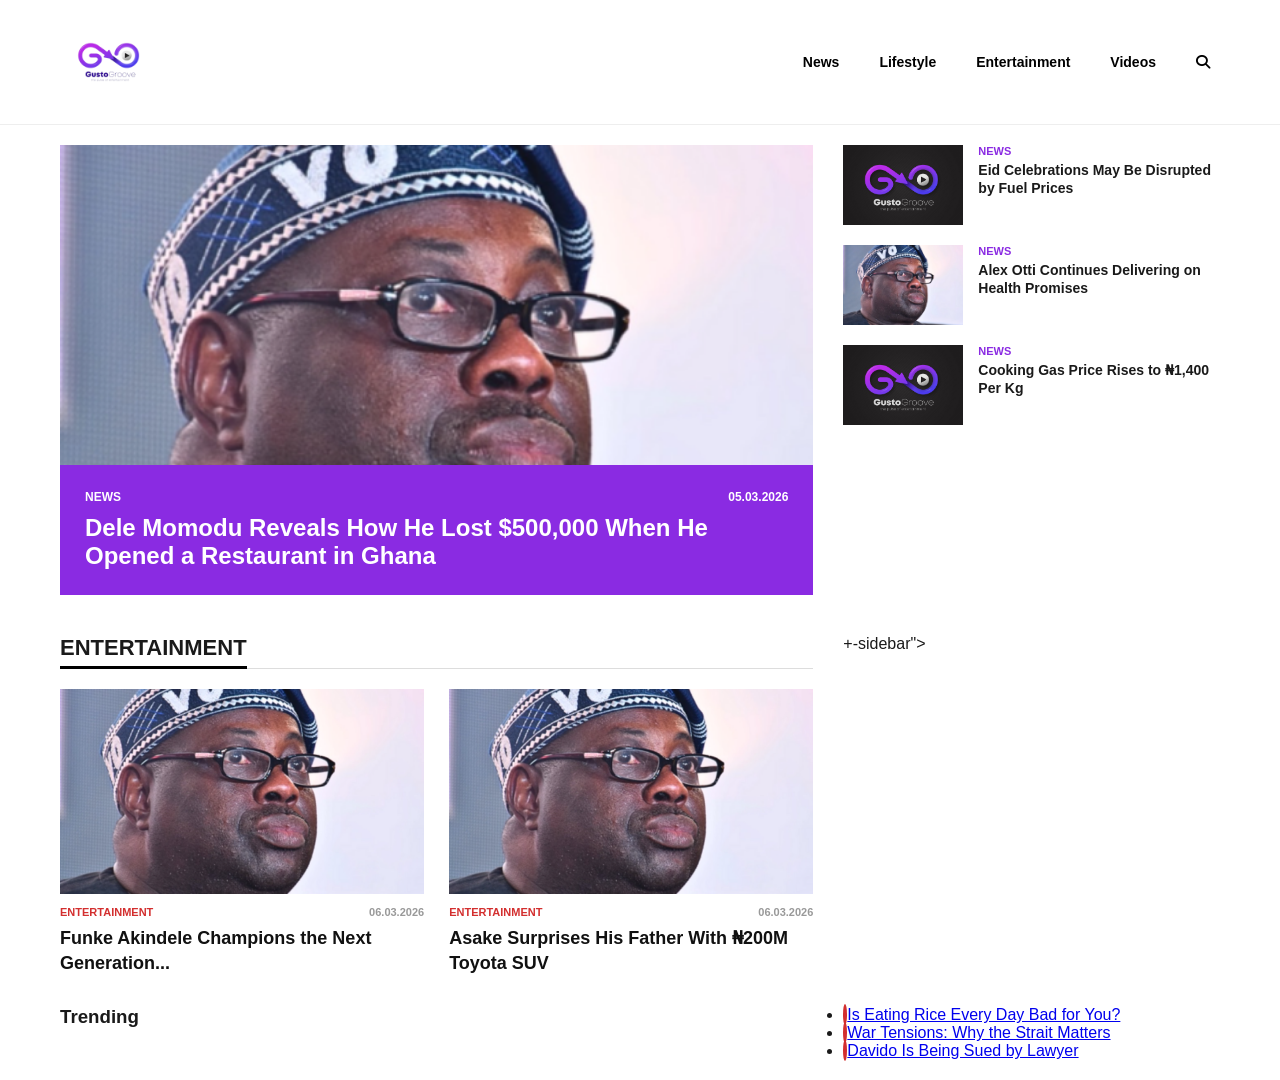
==== index.html @ fb4d4686 "everything" ====
<!DOCTYPE html>
<html lang="en">
<head>
    <link rel="stylesheet" href="style.css">
    <link rel="stylesheet" href="https://cdnjs.cloudflare.com/ajax/libs/font-awesome/6.5.0/css/all.min.css">
    <meta charset="UTF-8">
    <meta name="viewport" content="width=device-width, initial-scale=1.0">
    <title>Gustogroove</title>
</head>
<body>
   <header>
    <div class="container">
        <div class="logo"><img src="img/GustoGroove_white-1-removebg-preview.png" alt="logo"></div>
        <nav>
            <ul>
                <li class="dropdown"><a href="#">News</a>
                    <div class="drop-content">
                        <a href="#">Local</a><a href="#">Business</a><a href="#">World</a><a href="#">Politics</a>
                    </div>
                </li>
                <li class="dropdown"><a href="#">Lifestyle</a>
                    <div class="drop-content">
                        <a href="#">Beauty</a><a href="#">Food & Travel</a><a href="#">Careers</a>
                    </div>
                </li>
                <li class="dropdown"><a href="#">Entertainment</a>
                    <div class="drop-content">
                        <a href="#">Music</a><a href="#">Celebrities</a><a href="#">Movies</a>
                    </div>
                </li>
                <li><a href="#">Videos</a></li>
                <li><a href="#"><i class="fa-solid fa-magnifying-glass"></i></a></li>
            </ul>
        </nav>
    </div>
</header>

<section class="news-layout">
    <div class="main-news">
        <img src="img/818dfadb-6f6d-410e-b94d-83eb4ab384b5.png" alt="Lead News">
        <div class="news-overlay">
            <div class="news-meta"><span>NEWS</span><span>05.03.2026</span></div>
            <h2>Dele Momodu Reveals How He Lost $500,000 When He Opened a Restaurant in Ghana</h2>
        </div>
    </div>
    <div class="side-news">
        <div class="news-card">
            <img src="img/GustoGroove-1.jpg">
            <div><span class="tag">NEWS</span><h4>Eid Celebrations May Be Disrupted by Fuel Prices</h4></div>
        </div>
        <div class="news-card">
            <img src="img/818dfadb-6f6d-410e-b94d-83eb4ab384b5.png">
            <div><span class="tag">NEWS</span><h4>Alex Otti Continues Delivering on Health Promises</h4></div>
        </div>
        <div class="news-card">
            <img src="img/GustoGroove-1.jpg">
            <div><span class="tag">NEWS</span><h4>Cooking Gas Price Rises to ₦1,400 Per Kg</h4></div>
        </div>
    </div>
</section>

<div class="pulse-main-wrapper">
    <section class="entertainment-section">
        <div class="category-header"><h2>Entertainment</h2></div>
        <div class="entertainment-grid">
            <div class="article-card">
                <img src="img/818dfadb-6f6d-410e-b94d-83eb4ab384b5.png">
                <div class="article-meta"><span class="category">ENTERTAINMENT</span><span class="date">06.03.2026</span></div>
                <h3>Funke Akindele Champions the Next Generation...</h3>
            </div>
            <div class="article-card">
                <img src="img/818dfadb-6f6d-410e-b94d-83eb4ab384b5.png">
                <div class="article-meta"><span class="category">ENTERTAINMENT</span><span class="date">06.03.2026</span></div>
                <h3>Asake Surprises His Father With ₦200M Toyota SUV</h3>
            </div>
        </div>
    </section>























































































































































































































































































































































































































































































































































+-sidebar">
        <h3>Trending</h3>
        <ul>
            <li><span class="dot"></span><a href="#">Is Eating Rice Every Day Bad for You?</a></li>
            <li><span class="dot"></span><a href="#">War Tensions: Why the Strait Matters</a></li>
            <li><span class="dot"></span><a href="#">Davido Is Being Sued by Lawyer</a></li>
        </ul>
    </aside>
</div>
</body>
</html>
---- style.css ----
/* --- GLOBAL RESET & SCROLL FIX --- */
        * { box-sizing: border-box; margin: 0; padding: 0; }
        body { font-family: Arial, sans-serif; overflow-x: hidden; background: #fff; color: #1a1a1a; }

        /* --- HEADER & NAVIGATION (Dropdowns Intact) --- */
        header { width: 100%; position: sticky; top: 0; background: white; z-index: 2000; border-bottom: 1px solid #eee; }
        .container { display: flex; align-items: center; max-width: 1200px; margin: 0 auto; padding: 10px 20px; gap: 50px; }
        .logo img { width: 100px; height: auto; }
        nav { margin-left: auto; }
        nav ul { list-style: none; display: flex; gap: 20px; align-items: center; }
        nav ul li a { text-decoration: none; color: black; padding: 10px; font-weight: bold; font-size: 14px; }
        .dropdown { position: relative; }
        .drop-content { display: none; position: absolute; background: #f9f9f9; min-width: 200px; box-shadow: 0 8px 16px rgba(0,0,0,0.1); z-index: 2001; }
        .drop-content a { display: block; padding: 12px 16px; font-weight: normal; border-bottom: 1px solid #eee; }
        .drop-content a:hover { background: blueviolet; color: white; }
        .dropdown:hover .drop-content { display: block; }

        /* --- LAYOUT CONTAINERS (The Secret to Alignment) --- */
        .news-layout, .pulse-main-wrapper {
            max-width: 1200px;
            margin: 0 auto;
            padding: 20px;
        }

        /* --- TOP SECTION (Lead Story & Side Cards) --- */
        .news-layout {
            display: grid;
            grid-template-columns: 2fr 1fr;
            gap: 30px;
        }
        .main-news { position: relative; width: 100%; }
        .main-news img { width: 100%; height: 450px; object-fit: cover; display: block; }
        .news-overlay { position: absolute; bottom: 0; left: 0; right: 0; background: blueviolet; color: white; padding: 25px; }
        .news-meta { display: flex; justify-content: space-between; font-size: 12px; font-weight: bold; margin-bottom: 10px; }
        .side-news { display: flex; flex-direction: column; gap: 20px; }
        .news-card { display: flex; gap: 15px; align-items: flex-start; }
        .news-card img { width: 120px; height: 80px; object-fit: cover; flex-shrink: 0; }
        .news-card h4 { font-size: 14px; line-height: 1.3; }
        .tag { color: blueviolet; font-weight: bold; font-size: 11px; display: block; margin-bottom: 4px; }

        /* --- LOWER SECTION (Entertainment + Sidebar Side-by-Side) --- */
        .pulse-main-wrapper {
            display: grid;
            grid-template-columns: 2fr 1fr; /* Matches the top grid ratio exactly */
            gap: 30px;
            align-items: start;
        }

        .entertainment-section { width: 100%; }
        .category-header { border-bottom: 1px solid #ddd; margin-bottom: 20px; }
        .category-header h2 { font-size: 22px; text-transform: uppercase; border-bottom: 3px solid #000; display: inline-block; padding-bottom: 5px; margin-bottom: -1px; }

        .entertainment-grid {
            display: grid;
            grid-template-columns: 1fr 1fr;
            gap: 25px;
        }
        .article-card img { width: 100%; aspect-ratio: 16/9; object-fit: cover; display: block; }
        .article-meta { display: flex; justify-content: space-between; padding: 12px 0 8px 0; font-size: 11px; font-weight: bold; }
        .category { color: #d32f2f; }
        .date { color: #999; }
        .article-card h3 { font-size: 18px; line-height: 1.4; color: #111; }

        /* --- TRENDING SIDEBAR (Pinned to the right of Entertainment) --- */
        .trending-sidebar {
            border-left: 1px solid #eee;
            padding-left: 20px;
        }
        .trending-sidebar h3 { font-size: 20px; text-transform: uppercase; border-bottom: 2px solid #000; display: inline-block; margin-bottom: 20px; }
        .trending-sidebar ul { list-style: none; }
        .trending-sidebar li { display: flex; gap: 12px; padding: 15px 0; border-bottom: 1px solid #f5f5f5; align-items: flex-start; }
        .trending-sidebar li a { text-decoration: none; color: #333; font-size: 14px; font-weight: 600; line-height: 1.3; }
        .dot { min-width: 12px; height: 12px; border: 2px solid #d32f2f; border-radius: 50%; margin-top: 3px; }
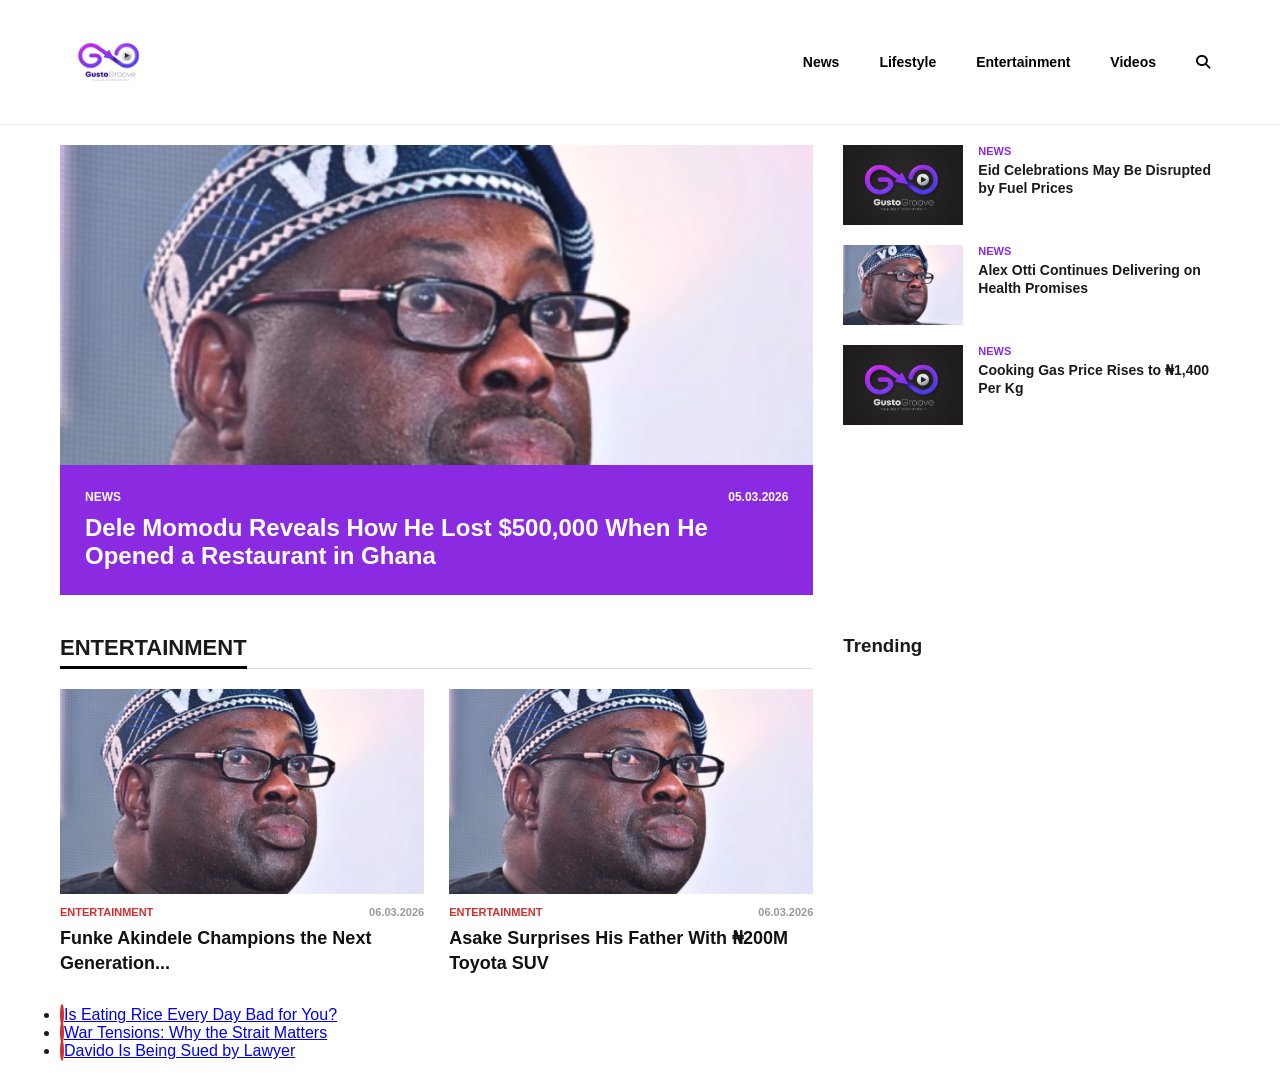
==== commit 12c104c0: "evrything" ====
--- a/index.html
+++ b/index.html
@@ -75,542 +75,6 @@
             </div>
         </div>
     </section>
-
-
-
-
-
-
-
-
-
-
-
-
-
-
-
-
-
-
-
-
-
-
-
-
-
-
-
-
-
-
-
-
-
-
-
-
-
-
-
-
-
-
-
-
-
-
-
-
-
-
-
-
-
-
-
-
-
-
-
-
-
-
-
-
-
-
-
-
-
-
-
-
-
-
-
-
-
-
-
-
-
-
-
-
-
-
-
-
-
-
-
-
-
-
-
-
-
-
-
-
-
-
-
-
-
-
-
-
-
-
-
-
-
-
-
-
-
-
-
-
-
-
-
-
-
-
-
-
-
-
-
-
-
-
-
-
-
-
-
-
-
-
-
-
-
-
-
-
-
-
-
-
-
-
-
-
-
-
-
-
-
-
-
-
-
-
-
-
-
-
-
-
-
-
-
-
-
-
-
-
-
-
-
-
-
-
-
-
-
-
-
-
-
-
-
-
-
-
-
-
-
-
-
-
-
-
-
-
-
-
-
-
-
-
-
-
-
-
-
-
-
-
-
-
-
-
-
-
-
-
-
-
-
-
-
-
-
-
-
-
-
-
-
-
-
-
-
-
-
-
-
-
-
-
-
-
-
-
-
-
-
-
-
-
-
-
-
-
-
-
-
-
-
-
-
-
-
-
-
-
-
-
-
-
-
-
-
-
-
-
-
-
-
-
-
-
-
-
-
-
-
-
-
-
-
-
-
-
-
-
-
-
-
-
-
-
-
-
-
-
-
-
-
-
-
-
-
-
-
-
-
-
-
-
-
-
-
-
-
-
-
-
-
-
-
-
-
-
-
-
-
-
-
-
-
-
-
-
-
-
-
-
-
-
-
-
-
-
-
-
-
-
-
-
-
-
-
-
-
-
-
-
-
-
-
-
-
-
-
-
-
-
-
-
-
-
-
-
-
-
-
-
-
-
-
-
-
-
-
-
-
-
-
-
-
-
-
-
-
-
-
-
-
-
-
-
-
-
-
-
-
-
-
-
-
-
-
-
-
-
-
-
-
-
-
-
-
-
-
-
-
-
-
-
-
-
-
-
-
-
-
-
-
-
-
-
-
-
-
-
-
-
-
-
-
-
-
-
-
-
-
-
-
-
-
-
-
-
-
-
-
-
-
-
-
-
-
-
-
-
-
-
-
-
-
-
-
-
-
-
-
-
-
-
-
-
-
-
-
-
-
-
-
-
-
-
-
-
-
-
-
-
-
-
-
-+-sidebar">
         <h3>Trending</h3>
         <ul>
             <li><span class="dot"></span><a href="#">Is Eating Rice Every Day Bad for You?</a></li>
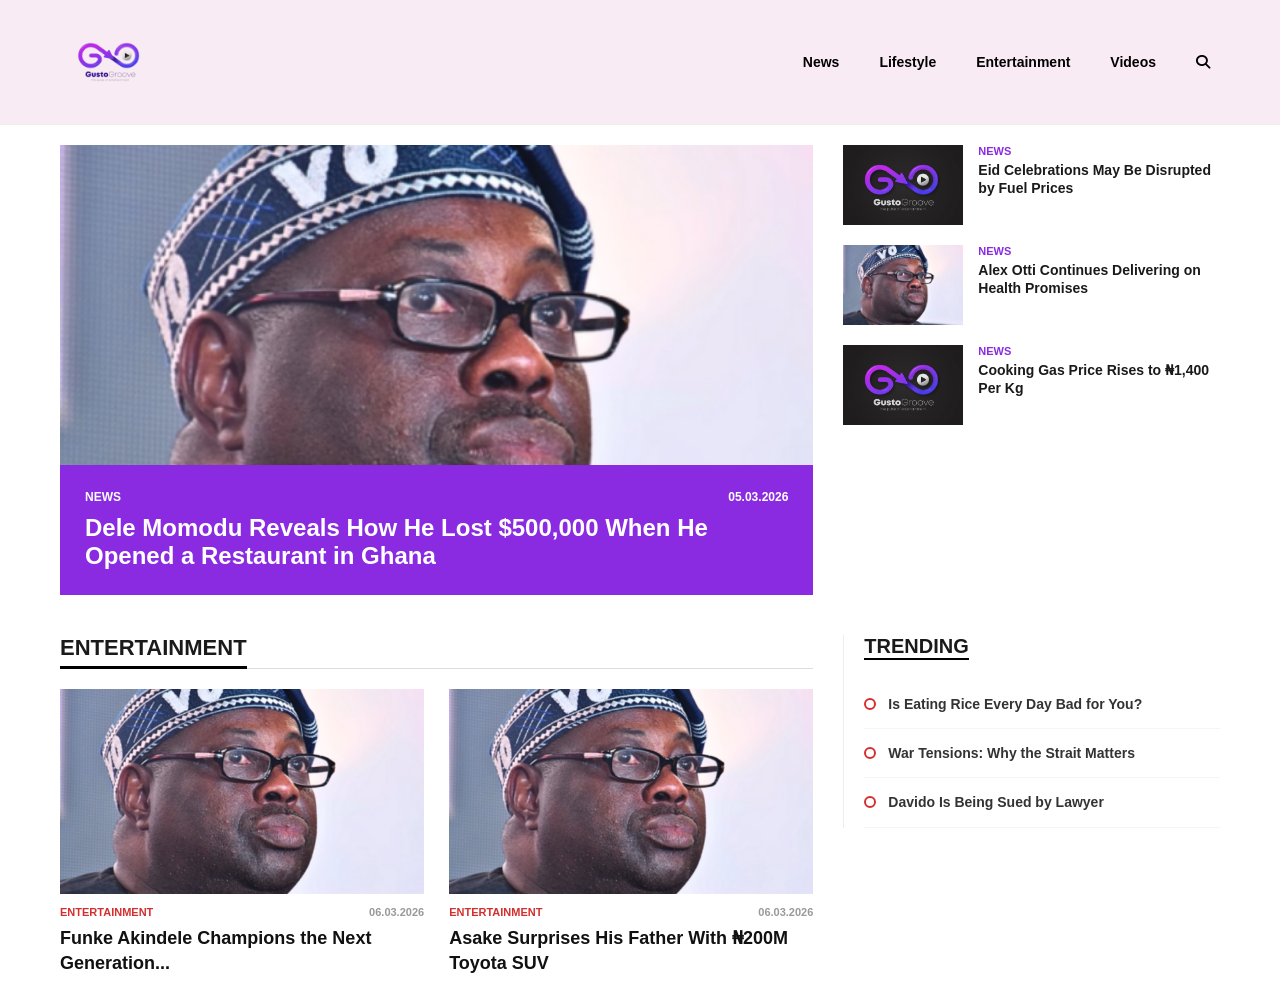
==== commit 68799b53: "dumy" ====
--- a/index.html
+++ b/index.html
@@ -17,6 +17,7 @@
                     <div class="drop-content">
                         <a href="#">Local</a><a href="#">Business</a><a href="#">World</a><a href="#">Politics</a>
                     </div>
+
                 </li>
                 <li class="dropdown"><a href="#">Lifestyle</a>
                     <div class="drop-content">
@@ -75,6 +76,7 @@
             </div>
         </div>
     </section>
+    <aside class="trending-sidebar">
         <h3>Trending</h3>
         <ul>
             <li><span class="dot"></span><a href="#">Is Eating Rice Every Day Bad for You?</a></li>
--- a/style.css
+++ b/style.css
@@ -3,8 +3,23 @@
         body { font-family: Arial, sans-serif; overflow-x: hidden; background: #fff; color: #1a1a1a; }
 
         /* --- HEADER & NAVIGATION (Dropdowns Intact) --- */
-        header { width: 100%; position: sticky; top: 0; background: white; z-index: 2000; border-bottom: 1px solid #eee; }
-        .container { display: flex; align-items: center; max-width: 1200px; margin: 0 auto; padding: 10px 20px; gap: 50px; }
+        header {
+             width: 100%; 
+             position: sticky;
+             top: 0; 
+             background: white; 
+             z-index: 2000; 
+             border-bottom: 1px solid #eee; 
+             background-color: rgb(249, 235, 243);
+            }
+        .container { 
+            display: flex; 
+            align-items: center; 
+            max-width: 1200px; 
+            margin: 0 auto; 
+            padding: 10px 20px; 
+            gap: 50px; 
+        }
         .logo img { width: 100px; height: auto; }
         nav { margin-left: auto; }
         nav ul { list-style: none; display: flex; gap: 20px; align-items: center; }
@@ -66,8 +81,34 @@
             border-left: 1px solid #eee;
             padding-left: 20px;
         }
-        .trending-sidebar h3 { font-size: 20px; text-transform: uppercase; border-bottom: 2px solid #000; display: inline-block; margin-bottom: 20px; }
-        .trending-sidebar ul { list-style: none; }
-        .trending-sidebar li { display: flex; gap: 12px; padding: 15px 0; border-bottom: 1px solid #f5f5f5; align-items: flex-start; }
-        .trending-sidebar li a { text-decoration: none; color: #333; font-size: 14px; font-weight: 600; line-height: 1.3; }
-        .dot { min-width: 12px; height: 12px; border: 2px solid #d32f2f; border-radius: 50%; margin-top: 3px; }+        .trending-sidebar h3 { 
+            font-size: 20px; 
+            text-transform: uppercase; 
+            border-bottom: 2px solid #000; 
+            display: inline-block; 
+            margin-bottom: 20px; 
+        }
+        .trending-sidebar ul {
+             list-style: none;
+             }
+        .trending-sidebar li {
+             display: flex; 
+             gap: 12px; 
+             padding: 15px 0; 
+             border-bottom: 1px solid #f5f5f5; 
+             align-items: flex-start; 
+            }
+        .trending-sidebar li a {
+             text-decoration: none;
+             color: #333; 
+             font-size: 14px; 
+             font-weight: 600; 
+             line-height: 1.3; 
+            }
+        .dot { 
+            min-width: 12px; 
+            height: 12px; 
+            border: 2px solid #d32f2f; 
+            border-radius: 50%; 
+            margin-top: 3px; 
+        }
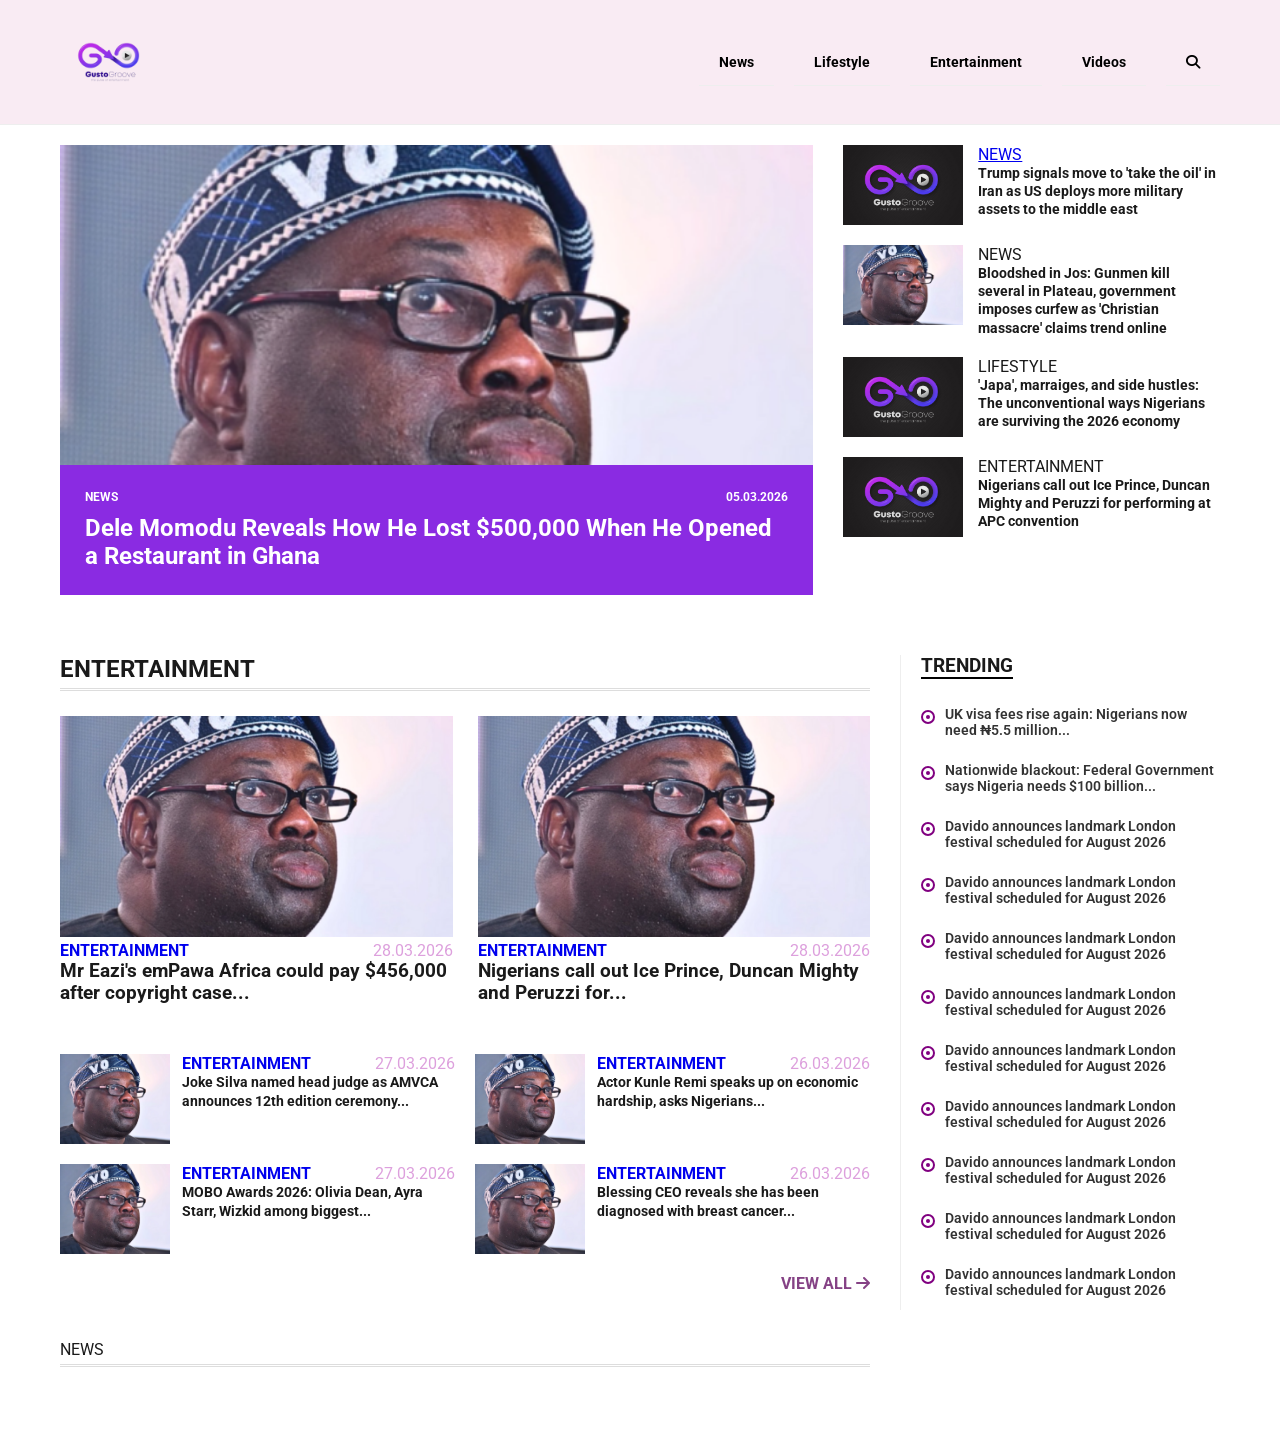
==== commit b29b7c4d: "navbar responsiveness" ====
--- a/index.html
+++ b/index.html
@@ -3,6 +3,9 @@
 <head>
     <link rel="stylesheet" href="style.css">
     <link rel="stylesheet" href="https://cdnjs.cloudflare.com/ajax/libs/font-awesome/6.5.0/css/all.min.css">
+    <link rel="preconnect" href="https://fonts.googleapis.com">
+    <link rel="preconnect" href="https://fonts.gstatic.com" crossorigin>
+    <link href="https://fonts.googleapis.com/css2?family=Roboto:ital,wght@0,100..900;1,100..900&display=swap" rel="stylesheet">
     <meta charset="UTF-8">
     <meta name="viewport" content="width=device-width, initial-scale=1.0">
     <title>Gustogroove</title>
@@ -12,19 +15,19 @@
     <div class="container">
         <div class="logo"><img src="img/GustoGroove_white-1-removebg-preview.png" alt="logo"></div>
         <nav>
-            <ul>
+            <ul class="nav-links">
                 <li class="dropdown"><a href="#">News</a>
                     <div class="drop-content">
                         <a href="#">Local</a><a href="#">Business</a><a href="#">World</a><a href="#">Politics</a>
                     </div>
 
                 </li>
-                <li class="dropdown"><a href="#">Lifestyle</a>
+                <li class="dropdown"><a href="#">Lifestyle</i></a>
                     <div class="drop-content">
                         <a href="#">Beauty</a><a href="#">Food & Travel</a><a href="#">Careers</a>
                     </div>
                 </li>
-                <li class="dropdown"><a href="#">Entertainment</a>
+                <li class="dropdown"><a href="#">Entertainment </a>
                     <div class="drop-content">
                         <a href="#">Music</a><a href="#">Celebrities</a><a href="#">Movies</a>
                     </div>
@@ -32,6 +35,11 @@
                 <li><a href="#">Videos</a></li>
                 <li><a href="#"><i class="fa-solid fa-magnifying-glass"></i></a></li>
             </ul>
+
+            <!--harmburger-->
+            <div class="menu-toggle">
+                <i class="fas fa-bars"></i>
+            </div>
         </nav>
     </div>
 </header>
@@ -47,43 +55,130 @@
     <div class="side-news">
         <div class="news-card">
             <img src="img/GustoGroove-1.jpg">
-            <div><span class="tag">NEWS</span><h4>Eid Celebrations May Be Disrupted by Fuel Prices</h4></div>
+            <div><a href="#"><span class="tag">NEWS</span></a><h4>Trump signals move to 'take the oil' in Iran as US deploys more military assets to the middle east</h4></div>
         </div>
         <div class="news-card">
             <img src="img/818dfadb-6f6d-410e-b94d-83eb4ab384b5.png">
-            <div><span class="tag">NEWS</span><h4>Alex Otti Continues Delivering on Health Promises</h4></div>
+            <div><span class="tag">NEWS</span><h4>Bloodshed in Jos: Gunmen kill several in Plateau, government imposes curfew as 'Christian massacre' claims trend online</h4></div>
         </div>
         <div class="news-card">
             <img src="img/GustoGroove-1.jpg">
-            <div><span class="tag">NEWS</span><h4>Cooking Gas Price Rises to ₦1,400 Per Kg</h4></div>
+            <div><span class="tag">LIFESTYLE</span><h4>'Japa', marraiges, and side hustles: The unconventional ways Nigerians are surviving the 2026 economy</h4></div>
+        </div>
+        <div class="news-card">
+            <img src="img/GustoGroove-1.jpg">
+            <div><span class="tag">ENTERTAINMENT</span><h4>Nigerians call out Ice Prince, Duncan Mighty and Peruzzi for performing at APC convention</h4></div>
         </div>
     </div>
 </section>
 
 <div class="pulse-main-wrapper">
-    <section class="entertainment-section">
-        <div class="category-header"><h2>Entertainment</h2></div>
-        <div class="entertainment-grid">
+    <div class="entertainment-column">
+        <div class="category-header"><h2>ENTERTAINMENT</h2></div>
+
+        <div class="entertainment-grid-top">
             <div class="article-card">
                 <img src="img/818dfadb-6f6d-410e-b94d-83eb4ab384b5.png">
-                <div class="article-meta"><span class="category">ENTERTAINMENT</span><span class="date">06.03.2026</span></div>
-                <h3>Funke Akindele Champions the Next Generation...</h3>
+                <div class="article-meta"><a href="#"><span>ENTERTAINMENT</span></a><span style="color: plum;">28.03.2026</span></div>
+                <h3>Mr Eazi's emPawa Africa could pay $456,000 after copyright case...</h3>
             </div>
             <div class="article-card">
                 <img src="img/818dfadb-6f6d-410e-b94d-83eb4ab384b5.png">
-                <div class="article-meta"><span class="category">ENTERTAINMENT</span><span class="date">06.03.2026</span></div>
-                <h3>Asake Surprises His Father With ₦200M Toyota SUV</h3>
+                <div class="article-meta"><a href="#"><span>ENTERTAINMENT</a></span><span style="color: plum;">28.03.2026</span></div>
+                <h3>Nigerians call out Ice Prince, Duncan Mighty and Peruzzi for...</h3>
             </div>
         </div>
-    </section>
+
+        <div class="entertainment-lower-grid">
+            <div class="list-card">
+                <img src="img/818dfadb-6f6d-410e-b94d-83eb4ab384b5.png">
+                <div class="list-info">
+                    <div class="article-meta"><a href="#"><span>ENTERTAINMENT</span></a><span style="color: plum;">27.03.2026</span></div>
+                    <h4>Joke Silva named head judge as AMVCA announces 12th edition ceremony...</h4>
+                </div>
+            </div>
+            <div class="list-card">
+                <img src="img/818dfadb-6f6d-410e-b94d-83eb4ab384b5.png">
+                <div class="list-info">
+                    <div class="article-meta"><a href="#"><span>ENTERTAINMENT</span></a><span style="color: plum;">26.03.2026</span></div>
+                    <h4>Actor Kunle Remi speaks up on economic hardship, asks Nigerians...</h4>
+                </div>
+            </div>
+            <div class="list-card">
+                <img src="img/818dfadb-6f6d-410e-b94d-83eb4ab384b5.png">
+                <div class="list-info">
+                    <div class="article-meta"><a href="#"><span>ENTERTAINMENT</span></a><span style="color: plum;">27.03.2026</span></div>
+                    <h4>MOBO Awards 2026: Olivia Dean, Ayra Starr, Wizkid among biggest...</h4>
+                </div>
+            </div>
+            <div class="list-card">
+                <img src="img/818dfadb-6f6d-410e-b94d-83eb4ab384b5.png">
+                <div class="list-info">
+                    <div class="article-meta"><a href="#"><span>ENTERTAINMENT</span></a><span style="color: plum;">26.03.2026</span></div>
+                    <h4>Blessing CEO reveals she has been diagnosed with breast cancer...</h4>
+                </div>
+            </div>
+        </div>
+        
+        <a href="#" style="text-align: right; display: block; margin-top: 20px; color: rgb(133, 66, 133); font-weight: bold; text-decoration: none;">VIEW ALL <i class="fa-solid fa-arrow-right"></i></a>
+    </div>
+
     <aside class="trending-sidebar">
-        <h3>Trending</h3>
+        <h3 style="text-transform: uppercase; border-bottom: 2px solid #000; display: inline-block; margin-bottom: 15px;">Trending</h3>
         <ul>
-            <li><span class="dot"></span><a href="#">Is Eating Rice Every Day Bad for You?</a></li>
-            <li><span class="dot"></span><a href="#">War Tensions: Why the Strait Matters</a></li>
-            <li><span class="dot"></span><a href="#">Davido Is Being Sued by Lawyer</a></li>
+            <li>
+                <div class="bullseye"></div>
+                <a href="#" style="text-decoration: none; color: #333; font-weight: 600; font-size: 14px;">UK visa fees rise again: Nigerians now need ₦5.5 million...</a>
+            </li>
+            <li>
+                <div class="bullseye"></div>
+                <a href="#" style="text-decoration: none; color: #333; font-weight: 600; font-size: 14px;">Nationwide blackout: Federal Government says Nigeria needs $100 billion...</a>
+            </li>
+            <li>
+                <div class="bullseye"></div>
+                <a href="#" style="text-decoration: none; color: #333; font-weight: 600; font-size: 14px;">Davido announces landmark London festival scheduled for August 2026</a>
+            </li>
+            <li>
+                <div class="bullseye"></div>
+                <a href="#" style="text-decoration: none; color: #333; font-weight: 600; font-size: 14px;">Davido announces landmark London festival scheduled for August 2026</a>
+            </li>
+            <li>
+                <div class="bullseye"></div>
+                <a href="#" style="text-decoration: none; color: #333; font-weight: 600; font-size: 14px;">Davido announces landmark London festival scheduled for August 2026</a>
+            </li>
+            <li>
+                <div class="bullseye"></div>
+                <a href="#" style="text-decoration: none; color: #333; font-weight: 600; font-size: 14px;">Davido announces landmark London festival scheduled for August 2026</a>
+            </li>
+            <li>
+                <div class="bullseye"></div>
+                <a href="#" style="text-decoration: none; color: #333; font-weight: 600; font-size: 14px;">Davido announces landmark London festival scheduled for August 2026</a>
+            </li>
+            <li>
+                <div class="bullseye"></div>
+                <a href="#" style="text-decoration: none; color: #333; font-weight: 600; font-size: 14px;">Davido announces landmark London festival scheduled for August 2026</a>
+            </li><li>
+                <div class="bullseye"></div>
+                <a href="#" style="text-decoration: none; color: #333; font-weight: 600; font-size: 14px;">Davido announces landmark London festival scheduled for August 2026</a>
+            </li>
+            <li>
+                <div class="bullseye"></div>
+                <a href="#" style="text-decoration: none; color: #333; font-weight: 600; font-size: 14px;">Davido announces landmark London festival scheduled for August 2026</a>
+            </li>
+            <li>
+                <div class="bullseye"></div>
+                <a href="#" style="text-decoration: none; color: #333; font-weight: 600; font-size: 14px;">Davido announces landmark London festival scheduled for August 2026</a>
+            </li>
         </ul>
     </aside>
+    <div class="news-wrapper">
+        <div class="news-section">
+            <div class="category-header">NEWS</div>
+        </div>
+    </div>
 </div>
+</div>
+<div class="overlay"></div>
+<script src="script.js"></script>
 </body>
 </html>
--- a/style.css
+++ b/style.css
@@ -1,17 +1,32 @@
-/* --- GLOBAL RESET & SCROLL FIX --- */
-        * { box-sizing: border-box; margin: 0; padding: 0; }
-        body { font-family: Arial, sans-serif; overflow-x: hidden; background: #fff; color: #1a1a1a; }
-
-        /* --- HEADER & NAVIGATION (Dropdowns Intact) --- */
+       
+ body { 
+        font-family: "Roboto", sans-serif;
+        font-optical-sizing: auto;
+        font-weight: weight;
+        font-style: normal;
+        font-variation-settings:"wdth" 100;
+        overflow-x: hidden; 
+        background: #fff; 
+        color: #1a1a1a; 
+    }
+
+       *{ 
+          box-sizing: border-box; 
+          margin: 0; 
+          padding: 0; 
+    }
+
+        
+
         header {
-             width: 100%; 
-             position: sticky;
-             top: 0; 
-             background: white; 
-             z-index: 2000; 
-             border-bottom: 1px solid #eee; 
-             background-color: rgb(249, 235, 243);
-            }
+            width: 100%; 
+            position: sticky;
+            top: 0; 
+            background: white; 
+            z-index: 2000; 
+            border-bottom: 1px solid #eee; 
+            background-color: rgb(249, 235, 243);
+    }
         .container { 
             display: flex; 
             align-items: center; 
@@ -19,96 +34,311 @@
             margin: 0 auto; 
             padding: 10px 20px; 
             gap: 50px; 
+    }
+        .logo img {
+            width: 100px; 
+            height: auto; 
+    }
+
+        nav {
+            margin-left: auto; 
+    }
+        nav ul {
+            position: relative;
+            list-style: none; 
+            display: flex; 
+            gap: 20px; 
+            align-items: center; 
+            z-index: 3000;
+    }
+        nav ul li a { 
+
+            text-decoration: none; 
+            color: black; 
+            padding: 15px 20px;
+            border-bottom: 1px solid #eee; 
+            display: block;
+            font-weight: bold; 
+            font-size: 14px; 
+    }
+
+        .dropdown {
+            position: relative; 
+    }
+
+        .drop-content {
+            display: none;
+            position: absolute;
+            background: #f9f9f9;
+            min-width: 200px;
+            box-shadow: 0 8px 16px rgba(0,0,0,0.1); 
+            z-index: 2001; 
+    }
+
+        .drop-content a {
+            display: block; 
+            padding: 12px 16px; 
+            font-weight: normal; 
+            border-bottom: 1px solid #eee; 
+    }
+
+        .drop-content a:hover {
+            background: blueviolet; 
+            color: white; 
+    }
+
+        .dropdown:hover .drop-content {
+            display: block; 
+    }
+        .menu-toggle {
+            display: none;
+            cursor: pointer;
+            font-size: 24px;
+            position: relative;
         }
-        .logo img { width: 100px; height: auto; }
-        nav { margin-left: auto; }
-        nav ul { list-style: none; display: flex; gap: 20px; align-items: center; }
-        nav ul li a { text-decoration: none; color: black; padding: 10px; font-weight: bold; font-size: 14px; }
-        .dropdown { position: relative; }
-        .drop-content { display: none; position: absolute; background: #f9f9f9; min-width: 200px; box-shadow: 0 8px 16px rgba(0,0,0,0.1); z-index: 2001; }
-        .drop-content a { display: block; padding: 12px 16px; font-weight: normal; border-bottom: 1px solid #eee; }
-        .drop-content a:hover { background: blueviolet; color: white; }
-        .dropdown:hover .drop-content { display: block; }
-
-        /* --- LAYOUT CONTAINERS (The Secret to Alignment) --- */
+        @media (max-width: 768px) {
+            .menu-toggle {
+                display: block;
+                z-index: 4000;
+            }
+            .nav-links {
+                position: fixed;
+                top: 0;
+                right: -100%;
+                flex-direction: column;
+                height: 100vh;
+                width: 250px;
+                background: rgb(249, 235, 243);
+                padding-top: 80px;
+                transition: 0.3s ease;
+                display: flex;
+                z-index: 3001;
+            }
+            nav ul {
+               display: flex;
+               flex-direction: column;
+               gap: 20px;
+               color: white;
+            }
+            .nav-links.active {
+                right: 0;
+            }
+            .drop-content {
+                position: static;
+            }
+            .dropdown:hover .drop-content {
+                display: block;
+            }
+            .dropdown.active .drop-content {
+                display: block;
+            }
+            .overlay {
+                display: block;
+            }
+            .nav-links li a {
+                border-bottom: 1px solid #eee;
+}
+
+.dropdown.active > a {
+    border-bottom: 2px solid purple;
+}
+        }
         .news-layout, .pulse-main-wrapper {
             max-width: 1200px;
             margin: 0 auto;
             padding: 20px;
-        }
-
-        /* --- TOP SECTION (Lead Story & Side Cards) --- */
+    }
+
         .news-layout {
             display: grid;
             grid-template-columns: 2fr 1fr;
             gap: 30px;
-        }
-        .main-news { position: relative; width: 100%; }
-        .main-news img { width: 100%; height: 450px; object-fit: cover; display: block; }
-        .news-overlay { position: absolute; bottom: 0; left: 0; right: 0; background: blueviolet; color: white; padding: 25px; }
-        .news-meta { display: flex; justify-content: space-between; font-size: 12px; font-weight: bold; margin-bottom: 10px; }
-        .side-news { display: flex; flex-direction: column; gap: 20px; }
-        .news-card { display: flex; gap: 15px; align-items: flex-start; }
-        .news-card img { width: 120px; height: 80px; object-fit: cover; flex-shrink: 0; }
-        .news-card h4 { font-size: 14px; line-height: 1.3; }
-        .tag { color: blueviolet; font-weight: bold; font-size: 11px; display: block; margin-bottom: 4px; }
-
-        /* --- LOWER SECTION (Entertainment + Sidebar Side-by-Side) --- */
-        .pulse-main-wrapper {
-            display: grid;
-            grid-template-columns: 2fr 1fr; /* Matches the top grid ratio exactly */
-            gap: 30px;
-            align-items: start;
-        }
-
-        .entertainment-section { width: 100%; }
-        .category-header { border-bottom: 1px solid #ddd; margin-bottom: 20px; }
-        .category-header h2 { font-size: 22px; text-transform: uppercase; border-bottom: 3px solid #000; display: inline-block; padding-bottom: 5px; margin-bottom: -1px; }
-
-        .entertainment-grid {
-            display: grid;
-            grid-template-columns: 1fr 1fr;
-            gap: 25px;
-        }
-        .article-card img { width: 100%; aspect-ratio: 16/9; object-fit: cover; display: block; }
-        .article-meta { display: flex; justify-content: space-between; padding: 12px 0 8px 0; font-size: 11px; font-weight: bold; }
-        .category { color: #d32f2f; }
-        .date { color: #999; }
-        .article-card h3 { font-size: 18px; line-height: 1.4; color: #111; }
-
-        /* --- TRENDING SIDEBAR (Pinned to the right of Entertainment) --- */
-        .trending-sidebar {
-            border-left: 1px solid #eee;
-            padding-left: 20px;
-        }
-        .trending-sidebar h3 { 
-            font-size: 20px; 
-            text-transform: uppercase; 
-            border-bottom: 2px solid #000; 
-            display: inline-block; 
-            margin-bottom: 20px; 
-        }
-        .trending-sidebar ul {
-             list-style: none;
-             }
-        .trending-sidebar li {
-             display: flex; 
-             gap: 12px; 
-             padding: 15px 0; 
-             border-bottom: 1px solid #f5f5f5; 
-             align-items: flex-start; 
-            }
-        .trending-sidebar li a {
-             text-decoration: none;
-             color: #333; 
-             font-size: 14px; 
-             font-weight: 600; 
-             line-height: 1.3; 
-            }
-        .dot { 
-            min-width: 12px; 
-            height: 12px; 
-            border: 2px solid #d32f2f; 
-            border-radius: 50%; 
-            margin-top: 3px; 
-        }+    }
+        .main-news {
+            position: relative; 
+            width: 100%; 
+    }
+
+        .main-news img {
+            width: 100%;
+            height: 450px;
+            object-fit: cover; 
+            display: block; 
+    }
+
+        .news-overlay {
+            position: absolute;
+            bottom: 0; 
+            left: 0; 
+            right: 0; 
+            background: blueviolet; 
+            color: white; 
+            padding: 25px; 
+    }
+
+        .news-meta {
+            display: flex; 
+            justify-content: space-between; 
+            font-size: 12px; 
+            font-weight: bold; 
+            margin-bottom: 10px; 
+    }
+
+        .side-news { 
+            display: flex; 
+            flex-direction: column; 
+            gap: 20px; 
+    }
+
+        .news-card { 
+            display: flex; 
+            gap: 15px; 
+            align-items: flex-start; 
+    }
+
+        .news-card img {
+            width: 120px; 
+            height: 80px; 
+            object-fit: cover; 
+            flex-shrink: 0; 
+    }
+
+        .news-card h4 {
+            font-size: 14px;
+            line-height: 1.3; 
+    }
+       .pulse-main-wrapper {
+             display: grid;
+             grid-template-columns: 1fr 320px; 
+             gap: 30px;
+             max-width: 1200px;
+             margin: 40px auto;
+             padding: 0 20px;
+             align-items: start;
+}
+
+/* LEFT SIDE: Everything Entertainment */
+.entertainment-column {
+    display: flex;
+    flex-direction: column;
+}
+.entertainment-grid-top img {
+    width: 100%;
+    aspect-ratio: 16 / 9;
+    object-fit: cover;
+}
+
+/* TOP BIG CARDS (2 in a row) */
+.entertainment-grid-top {
+    display: grid;
+    grid-template-columns: 1fr 1fr;
+    gap: 25px;
+    margin-bottom: 25px;
+}
+
+/* THE LOWER 2-COLUMN LIST (As seen in your screenshot) */
+.entertainment-lower-grid {
+    display: grid;
+    grid-template-columns: 1fr 1fr; /* Two columns of links */
+    gap: 20px;
+    padding-top: 25px;
+}
+
+.list-card {
+    display: flex;
+    gap: 12px;
+    align-items: flex-start;
+}
+
+.list-card img {
+    width: 110px; 
+    height: 90px;
+    aspect-ratio: 4 / 3;
+    object-fit: cover;
+    flex-shrink: 0;
+
+}
+
+/* HEADING BOLDNESS */
+.list-info h4 {
+    font-size: 14px;
+    font-weight: 700;
+    line-height: 1.4;
+    color: #1a1a1a;
+}
+
+/* RIGHT SIDE: TRENDING SIDEBAR */
+.trending-sidebar {
+    border-left: 1px solid #eee;
+    padding-left: 20px;
+}
+
+.trending-sidebar li {
+    display: flex;
+    gap: 10px;
+    padding: 12px 0;
+    align-items: flex-start;
+}
+
+/* THE BULLSEYE ICON */
+.bullseye {
+    min-width: 14px;
+    height: 14px;
+    border: 2px solid purple;
+    border-radius: 50%;
+    display: flex;
+    align-items: center;
+    justify-content: center;
+    margin-top: 4px;
+}
+
+.bullseye::after {
+    content: '';
+    width: 4px;
+    height: 4px;
+    background: purple;
+    border-radius: 50%;
+}
+
+.article-meta {
+    display: flex;
+    justify-content: space-between;
+    text-decoration: none;
+}
+.article-meta a {
+    font-weight: bold;
+    text-decoration: none;
+}
+.article-meta a:hover {
+    text-decoration: underline;
+}
+.category-header {
+    padding-bottom: 20px;
+    width: 100%;
+    margin-bottom: 25px; /* Space between the lines and the big images */
+    padding-bottom: 5px; /* Space between the text and the lines */
+    border-bottom: 3px double #ddd;
+}
+.category-news {
+    padding-bottom: 20px;
+    width: 100%;
+    margin-bottom: 25px;
+    border-bottom: 3px double #ddd;
+}
+.overlay {
+    position: fixed;
+    top:0;
+    left: 0;
+    width: 100%;
+    height: 100%;
+    background: rgba(0,0,0,0.5); 
+    opacity: 0;
+    visibility: hidden;
+    transition: 0.3s ease;
+    z-index: 2000;
+    display: none;
+}
+.overlay.active {
+        opacity: 1;
+        visibility: visible;
+    }
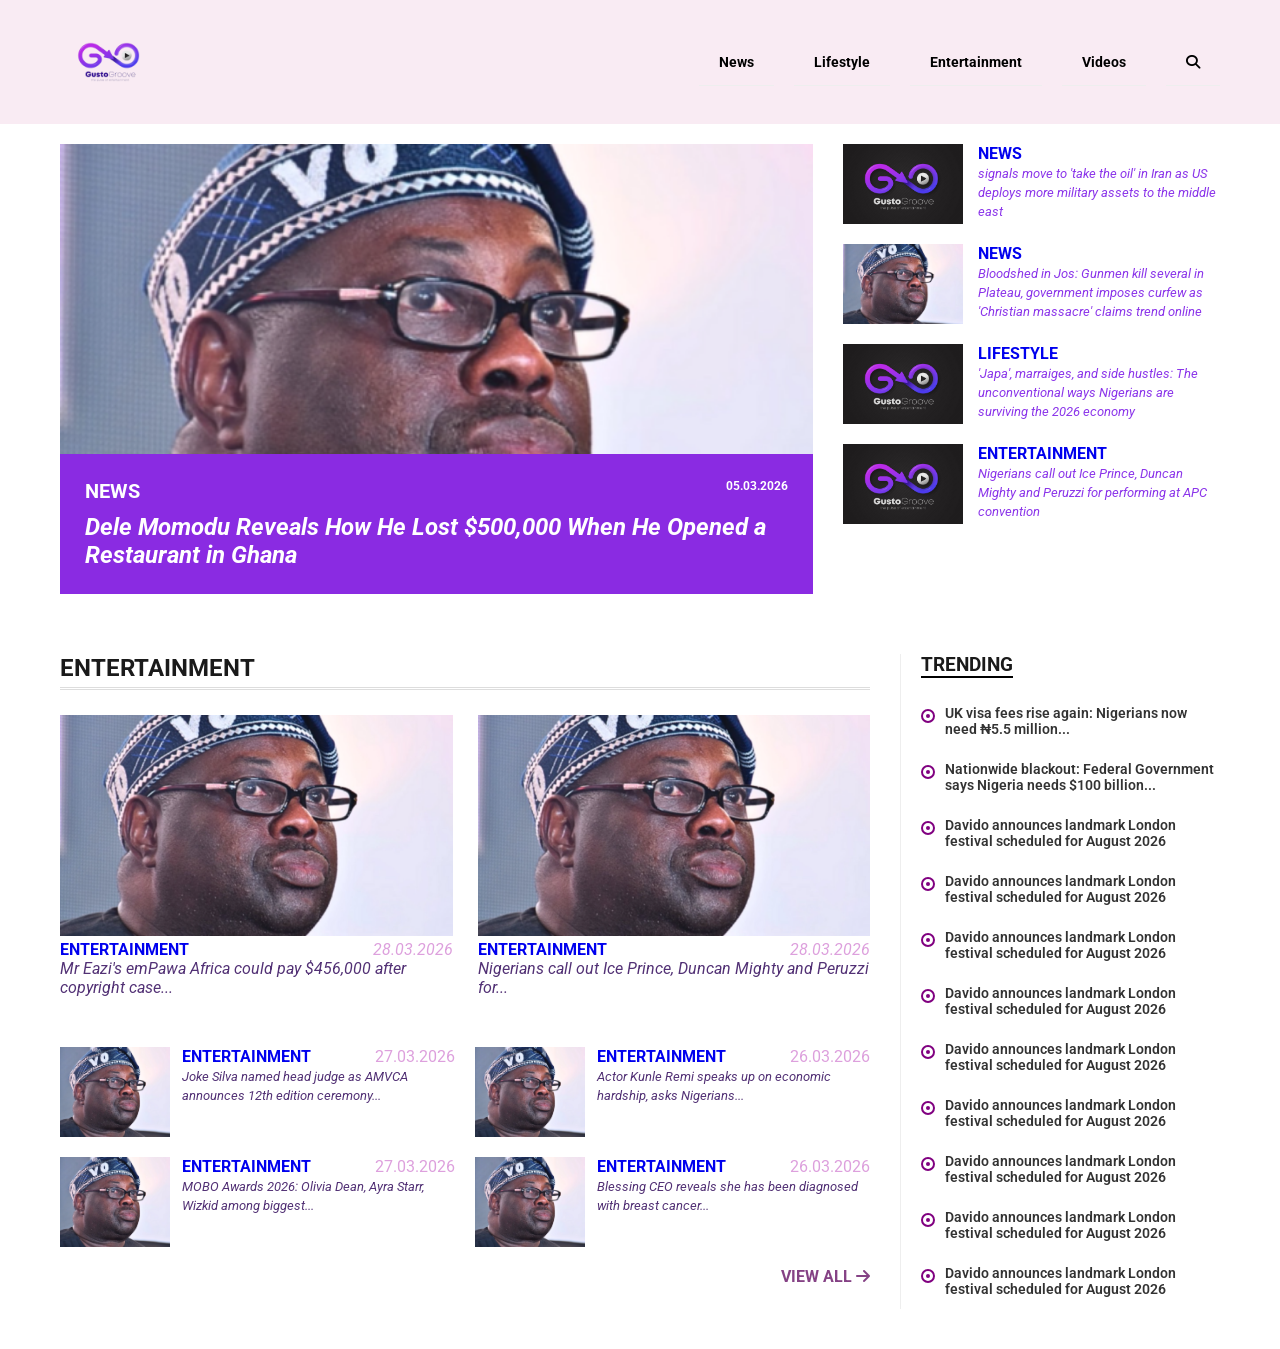
==== commit 675ca268: "done with responsiveness" ====
--- a/index.html
+++ b/index.html
@@ -13,7 +13,9 @@
 <body>
    <header>
     <div class="container">
-        <div class="logo"><img src="img/GustoGroove_white-1-removebg-preview.png" alt="logo"></div>
+        <div class="logo">
+            <a href="#"><img src="img/GustoGroove_white-1-removebg-preview.png" alt="logo"></a>
+        </div>
         <nav>
             <ul class="nav-links">
                 <li class="dropdown"><a href="#">News</a>
@@ -48,26 +50,38 @@
     <div class="main-news">
         <img src="img/818dfadb-6f6d-410e-b94d-83eb4ab384b5.png" alt="Lead News">
         <div class="news-overlay">
-            <div class="news-meta"><span>NEWS</span><span>05.03.2026</span></div>
-            <h2>Dele Momodu Reveals How He Lost $500,000 When He Opened a Restaurant in Ghana</h2>
+            <div class="news-meta"><a href="#"><span>NEWS</span></a><span>05.03.2026</span></div>
+            <h2 class="news-below"><a href="#">Dele Momodu Reveals How He Lost $500,000 When He Opened a Restaurant in Ghana</a></h2>
         </div>
     </div>
     <div class="side-news">
         <div class="news-card">
             <img src="img/GustoGroove-1.jpg">
-            <div><a href="#"><span class="tag">NEWS</span></a><h4>Trump signals move to 'take the oil' in Iran as US deploys more military assets to the middle east</h4></div>
+            <div class="news-desc">
+            <div class="news"><a href="#">NEWS</a></div>
+            <div class="desc"><a href="#">signals move to 'take the oil' in Iran as US deploys more military assets to the middle east</span></a></div>
+        </div>
         </div>
         <div class="news-card">
             <img src="img/818dfadb-6f6d-410e-b94d-83eb4ab384b5.png">
-            <div><span class="tag">NEWS</span><h4>Bloodshed in Jos: Gunmen kill several in Plateau, government imposes curfew as 'Christian massacre' claims trend online</h4></div>
+            <div class="news-desc">
+            <div class="news"><a href="#" style="font-style: normal; padding-bottom: 25px;">NEWS</a></div>
+            <div class="desc"><a href="#">Bloodshed in Jos: Gunmen kill several in Plateau, government imposes curfew as 'Christian massacre' claims trend online</h4></a></div>
+        </div>
         </div>
         <div class="news-card">
             <img src="img/GustoGroove-1.jpg">
-            <div><span class="tag">LIFESTYLE</span><h4>'Japa', marraiges, and side hustles: The unconventional ways Nigerians are surviving the 2026 economy</h4></div>
+            <div class="news-desc">
+            <div class="news"><a href="#" style="font-style: normal; padding-bottom: 25px;">LIFESTYLE</a></div>
+            <div class="desc"><a href="#">'Japa', marraiges, and side hustles: The unconventional ways Nigerians are surviving the 2026 economy</a></div>
+        </div>
         </div>
         <div class="news-card">
             <img src="img/GustoGroove-1.jpg">
-            <div><span class="tag">ENTERTAINMENT</span><h4>Nigerians call out Ice Prince, Duncan Mighty and Peruzzi for performing at APC convention</h4></div>
+            <div class="news-desc">
+            <div class="news"><a href="#" style="font-style: normal; padding-bottom: 25px;">ENTERTAINMENT</a></div>
+            <div class="desc"><a href="#">Nigerians call out Ice Prince, Duncan Mighty and Peruzzi for performing at APC convention</a></div>
+        </div>
         </div>
     </div>
 </section>
@@ -79,13 +93,13 @@
         <div class="entertainment-grid-top">
             <div class="article-card">
                 <img src="img/818dfadb-6f6d-410e-b94d-83eb4ab384b5.png">
-                <div class="article-meta"><a href="#"><span>ENTERTAINMENT</span></a><span style="color: plum;">28.03.2026</span></div>
-                <h3>Mr Eazi's emPawa Africa could pay $456,000 after copyright case...</h3>
+                <div class="article-meta"><a href="#"><span>ENTERTAINMENT</a><span style="color: plum; font-style: italic;">28.03.2026</span></div>
+                <div class="des"><a href="#">Mr Eazi's emPawa Africa could pay $456,000 after copyright case...</a></div>
             </div>
             <div class="article-card">
                 <img src="img/818dfadb-6f6d-410e-b94d-83eb4ab384b5.png">
-                <div class="article-meta"><a href="#"><span>ENTERTAINMENT</a></span><span style="color: plum;">28.03.2026</span></div>
-                <h3>Nigerians call out Ice Prince, Duncan Mighty and Peruzzi for...</h3>
+                <div class="article-meta"><a href="#">ENTERTAINMENT</a><span style="color: plum; font-style: italic;">28.03.2026</span></div>
+                <div class="des"><a href="#">Nigerians call out Ice Prince, Duncan Mighty and Peruzzi for...</a></div>
             </div>
         </div>
 
@@ -94,28 +108,28 @@
                 <img src="img/818dfadb-6f6d-410e-b94d-83eb4ab384b5.png">
                 <div class="list-info">
                     <div class="article-meta"><a href="#"><span>ENTERTAINMENT</span></a><span style="color: plum;">27.03.2026</span></div>
-                    <h4>Joke Silva named head judge as AMVCA announces 12th edition ceremony...</h4>
+                    <div class="enter"><a href="#">Joke Silva named head judge as AMVCA announces 12th edition ceremony...</a></div>
                 </div>
             </div>
             <div class="list-card">
                 <img src="img/818dfadb-6f6d-410e-b94d-83eb4ab384b5.png">
                 <div class="list-info">
                     <div class="article-meta"><a href="#"><span>ENTERTAINMENT</span></a><span style="color: plum;">26.03.2026</span></div>
-                    <h4>Actor Kunle Remi speaks up on economic hardship, asks Nigerians...</h4>
+                    <div class="enter"><a href="#">Actor Kunle Remi speaks up on economic hardship, asks Nigerians...</a></div>
                 </div>
             </div>
             <div class="list-card">
                 <img src="img/818dfadb-6f6d-410e-b94d-83eb4ab384b5.png">
                 <div class="list-info">
                     <div class="article-meta"><a href="#"><span>ENTERTAINMENT</span></a><span style="color: plum;">27.03.2026</span></div>
-                    <h4>MOBO Awards 2026: Olivia Dean, Ayra Starr, Wizkid among biggest...</h4>
+                    <div class="enter"><a href="#">MOBO Awards 2026: Olivia Dean, Ayra Starr, Wizkid among biggest...</a></div>
                 </div>
             </div>
             <div class="list-card">
                 <img src="img/818dfadb-6f6d-410e-b94d-83eb4ab384b5.png">
                 <div class="list-info">
                     <div class="article-meta"><a href="#"><span>ENTERTAINMENT</span></a><span style="color: plum;">26.03.2026</span></div>
-                    <h4>Blessing CEO reveals she has been diagnosed with breast cancer...</h4>
+                    <div class="enter"><a href="#">Blessing CEO reveals she has been diagnosed with breast cancer...</a></div>
                 </div>
             </div>
         </div>
@@ -171,11 +185,6 @@
             </li>
         </ul>
     </aside>
-    <div class="news-wrapper">
-        <div class="news-section">
-            <div class="category-header">NEWS</div>
-        </div>
-    </div>
 </div>
 </div>
 <div class="overlay"></div>
--- a/style.css
+++ b/style.css
@@ -22,9 +22,9 @@
             width: 100%; 
             position: sticky;
             top: 0; 
+            left: 0;
             background: white; 
             z-index: 2000; 
-            border-bottom: 1px solid #eee; 
             background-color: rgb(249, 235, 243);
     }
         .container { 
@@ -96,7 +96,260 @@
             font-size: 24px;
             position: relative;
         }
-        @media (max-width: 768px) {
+        .news-layout, .pulse-main-wrapper {
+            max-width: 1200px;
+            margin: 0 auto;
+            padding: 20px;
+    }
+
+        .news-layout {
+            display: grid;
+            grid-template-columns: 2fr 1fr;
+            gap: 30px;
+    }
+        .main-news {
+            position: relative; 
+            width: 100%; 
+    }
+
+        .main-news img {
+            width: 100%;
+            height: 450px;
+            object-fit: cover; 
+            display: block; 
+    }
+
+        .news-overlay {
+            position: absolute;
+            bottom: 0; 
+            left: 0; 
+            right: 0; 
+            background: blueviolet; 
+            color: white; 
+            padding: 25px; 
+    }
+
+        .news-meta {
+            display: flex; 
+            justify-content: space-between; 
+            font-size: 12px; 
+            font-weight: bold; 
+            margin-bottom: 10px; 
+    }
+    .news-meta a {
+        text-decoration: none;
+        font-size: 20px;
+        color: white;
+    }
+    .news-meta a:hover{
+        text-decoration: underline;
+        
+    }
+    .news-below a {
+        text-decoration: none;
+        color: white;
+        font-style: italic;
+    }
+    .news-below a:hover {
+        color: rgb(194, 163, 174);
+    }
+    .news a {
+        text-decoration: none;
+        font-weight: bold;
+        font-style: normal; 
+        padding-bottom: 25px;
+    }
+    .news a:hover {
+        text-decoration: underline;
+    }
+    .desc a {
+        text-decoration: none;
+        font-size: small;
+        font-weight: 400;
+        color: rgb(139, 53, 234);
+        font-style: italic;
+
+    }
+    .desc a:hover {
+        color: rgb(156, 108, 156);
+    }
+    .side-news { 
+            display: flex; 
+            flex-direction: column; 
+            gap: 20px; 
+    }
+
+        .news-card { 
+            display: flex; 
+            gap: 15px; 
+            align-items: flex-start; 
+    }
+
+        .news-card img {
+            width: 120px; 
+            height: 80px; 
+            object-fit: cover; 
+            flex-shrink: 0; 
+    }
+       .pulse-main-wrapper {
+             display: grid;
+             grid-template-columns: 1fr 320px; 
+             gap: 30px;
+             max-width: 1200px;
+             margin: 40px auto;
+             padding: 0 20px;
+             align-items: start;
+}
+
+/* LEFT SIDE: Everything Entertainment */
+.entertainment-column {
+    display: flex;
+    flex-direction: column;
+}
+.entertainment-grid-top img {
+    width: 100%;
+    aspect-ratio: 16 / 9;
+    object-fit: cover;
+}
+
+/* TOP BIG CARDS (2 in a row) */
+.entertainment-grid-top {
+    display: grid;
+    grid-template-columns: 1fr 1fr;
+    gap: 25px;
+    margin-bottom: 25px;
+}
+
+/* THE LOWER 2-COLUMN LIST (As seen in your screenshot) */
+.entertainment-lower-grid {
+    display: grid;
+    grid-template-columns: 1fr 1fr; /* Two columns of links */
+    gap: 20px;
+    padding-top: 25px;
+}
+.des a {
+    text-decoration: none;
+    font-size: medium;
+    color: rgb(82, 49, 117);
+    font-style: italic;
+}
+.des a:hover {
+    color: rgb(87, 72, 77);
+    font-style: normal;
+    
+}
+.enter a {
+    text-decoration: none;
+    font-size: small;
+    color: rgb(82, 49, 117);
+    font-style: italic;
+}
+.enter a:hover {
+    color: rgb(87, 72, 77);
+    font-style: normal;
+}
+
+.list-card {
+    display: flex;
+    gap: 12px;
+    align-items: flex-start;
+}
+
+.list-card img {
+    width: 110px; 
+    height: 90px;
+    aspect-ratio: 4 / 3;
+    object-fit: cover;
+    flex-shrink: 0;
+
+}
+
+/* HEADING BOLDNESS */
+.list-info h4 {
+    font-size: 14px;
+    font-weight: 700;
+    line-height: 1.4;
+    color: #1a1a1a;
+}
+
+/* RIGHT SIDE: TRENDING SIDEBAR */
+.trending-sidebar {
+    border-left: 1px solid #eee;
+    padding-left: 20px;
+}
+
+.trending-sidebar li {
+    display: flex;
+    gap: 10px;
+    padding: 12px 0;
+    align-items: flex-start;
+}
+
+/* THE BULLSEYE ICON */
+.bullseye {
+    min-width: 14px;
+    height: 14px;
+    border: 2px solid purple;
+    border-radius: 50%;
+    display: flex;
+    align-items: center;
+    justify-content: center;
+    margin-top: 4px;
+}
+
+.bullseye::after {
+    content: '';
+    width: 4px;
+    height: 4px;
+    background: purple;
+    border-radius: 50%;
+}
+
+.article-meta {
+    display: flex;
+    justify-content: space-between;
+    text-decoration: none;
+}
+.article-meta a {
+    font-weight: bold;
+    text-decoration: none;
+}
+.article-meta a:hover {
+    text-decoration: underline;
+}
+.category-header {
+    padding-bottom: 20px;
+    width: 100%;
+    margin-bottom: 25px; /* Space between the lines and the big images */
+    padding-bottom: 5px; /* Space between the text and the lines */
+    border-bottom: 3px double #ddd;
+}
+.category-news {
+    padding-bottom: 20px;
+    width: 100%;
+    margin-bottom: 25px;
+    border-bottom: 3px double #ddd;
+}
+.overlay {
+    position: fixed;
+    top:0;
+    left: 0;
+    width: 100%;
+    height: 100%;
+    background: rgba(0,0,0,0.5); 
+    opacity: 0;
+    visibility: hidden;
+    transition: 0.3s ease;
+    z-index: 2000;
+    display: none;
+}
+.overlay.active {
+        opacity: 1;
+        visibility: visible;
+    }
+
+    /* MOBILE RESPONSIVENES */
+    @media (max-width: 768px) {
             .menu-toggle {
                 display: block;
                 z-index: 4000;
@@ -137,208 +390,55 @@
             }
             .nav-links li a {
                 border-bottom: 1px solid #eee;
-}
-
-.dropdown.active > a {
-    border-bottom: 2px solid purple;
-}
-        }
-        .news-layout, .pulse-main-wrapper {
-            max-width: 1200px;
-            margin: 0 auto;
-            padding: 20px;
-    }
-
+        }
         .news-layout {
+            grid-template-columns: 1fr;
+        }
+        .side-news {
             display: grid;
-            grid-template-columns: 2fr 1fr;
-            gap: 30px;
-    }
-        .main-news {
-            position: relative; 
-            width: 100%; 
-    }
-
-        .main-news img {
+            grid-template-columns: 1fr 1fr;
+            gap: 15px;
+        }
+        .news-card {
+            flex-direction: column;
+            background: #fff;
+            display: block;
+        }
+        .news-card img {
             width: 100%;
-            height: 450px;
-            object-fit: cover; 
-            display: block; 
-    }
-
-        .news-overlay {
-            position: absolute;
-            bottom: 0; 
-            left: 0; 
-            right: 0; 
-            background: blueviolet; 
-            color: white; 
-            padding: 25px; 
-    }
-
-        .news-meta {
-            display: flex; 
-            justify-content: space-between; 
-            font-size: 12px; 
-            font-weight: bold; 
-            margin-bottom: 10px; 
-    }
-
-        .side-news { 
-            display: flex; 
-            flex-direction: column; 
-            gap: 20px; 
-    }
-
-        .news-card { 
-            display: flex; 
-            gap: 15px; 
-            align-items: flex-start; 
-    }
-
-        .news-card img {
-            width: 120px; 
-            height: 80px; 
-            object-fit: cover; 
-            flex-shrink: 0; 
-    }
-
+            height: 100px;
+            object-fit: cover;
+        }
         .news-card h4 {
-            font-size: 14px;
-            line-height: 1.3; 
-    }
-       .pulse-main-wrapper {
-             display: grid;
-             grid-template-columns: 1fr 320px; 
-             gap: 30px;
-             max-width: 1200px;
-             margin: 40px auto;
-             padding: 0 20px;
-             align-items: start;
-}
-
-/* LEFT SIDE: Everything Entertainment */
-.entertainment-column {
-    display: flex;
-    flex-direction: column;
-}
-.entertainment-grid-top img {
-    width: 100%;
-    aspect-ratio: 16 / 9;
-    object-fit: cover;
-}
-
-/* TOP BIG CARDS (2 in a row) */
-.entertainment-grid-top {
-    display: grid;
-    grid-template-columns: 1fr 1fr;
-    gap: 25px;
-    margin-bottom: 25px;
-}
-
-/* THE LOWER 2-COLUMN LIST (As seen in your screenshot) */
-.entertainment-lower-grid {
-    display: grid;
-    grid-template-columns: 1fr 1fr; /* Two columns of links */
-    gap: 20px;
-    padding-top: 25px;
-}
-
-.list-card {
-    display: flex;
-    gap: 12px;
-    align-items: flex-start;
-}
-
-.list-card img {
-    width: 110px; 
-    height: 90px;
-    aspect-ratio: 4 / 3;
-    object-fit: cover;
-    flex-shrink: 0;
-
-}
-
-/* HEADING BOLDNESS */
-.list-info h4 {
-    font-size: 14px;
-    font-weight: 700;
-    line-height: 1.4;
-    color: #1a1a1a;
-}
-
-/* RIGHT SIDE: TRENDING SIDEBAR */
-.trending-sidebar {
-    border-left: 1px solid #eee;
-    padding-left: 20px;
-}
-
-.trending-sidebar li {
-    display: flex;
-    gap: 10px;
-    padding: 12px 0;
-    align-items: flex-start;
-}
-
-/* THE BULLSEYE ICON */
-.bullseye {
-    min-width: 14px;
-    height: 14px;
-    border: 2px solid purple;
-    border-radius: 50%;
-    display: flex;
-    align-items: center;
-    justify-content: center;
-    margin-top: 4px;
-}
-
-.bullseye::after {
-    content: '';
-    width: 4px;
-    height: 4px;
-    background: purple;
-    border-radius: 50%;
-}
-
-.article-meta {
-    display: flex;
-    justify-content: space-between;
-    text-decoration: none;
-}
-.article-meta a {
-    font-weight: bold;
-    text-decoration: none;
-}
-.article-meta a:hover {
-    text-decoration: underline;
-}
-.category-header {
-    padding-bottom: 20px;
-    width: 100%;
-    margin-bottom: 25px; /* Space between the lines and the big images */
-    padding-bottom: 5px; /* Space between the text and the lines */
-    border-bottom: 3px double #ddd;
-}
-.category-news {
-    padding-bottom: 20px;
-    width: 100%;
-    margin-bottom: 25px;
-    border-bottom: 3px double #ddd;
-}
-.overlay {
-    position: fixed;
-    top:0;
-    left: 0;
-    width: 100%;
-    height: 100%;
-    background: rgba(0,0,0,0.5); 
-    opacity: 0;
-    visibility: hidden;
-    transition: 0.3s ease;
-    z-index: 2000;
-    display: none;
-}
-.overlay.active {
-        opacity: 1;
-        visibility: visible;
+            font-size: 13px;
+        }
+        .pulse-main-wrapper {
+            grid-template-columns: 1fr;
+        }
+        .entertainment-grid-top {
+            grid-template-columns: 1fr;
+        }
+        .entertainment-lower-grid {
+            grid-template-columns: 1fr;
+        }
+        .trending-sidebar {
+            margin-top: 30px;
+            border-left: none;
+            padding-left: 0;
+        }
+
+    .trending-sidebar ul {
+        display: grid;
+        grid-template-columns: 1fr 1fr;
+        gap: 10px;
+    }
+
+    .trending-sidebar li {
+        display: flex;
+        gap: 8px;
+        align-items: flex-start;
+        background: #fff;
+        padding: 10px;
+        border-radius: 6px;
+    }
     }
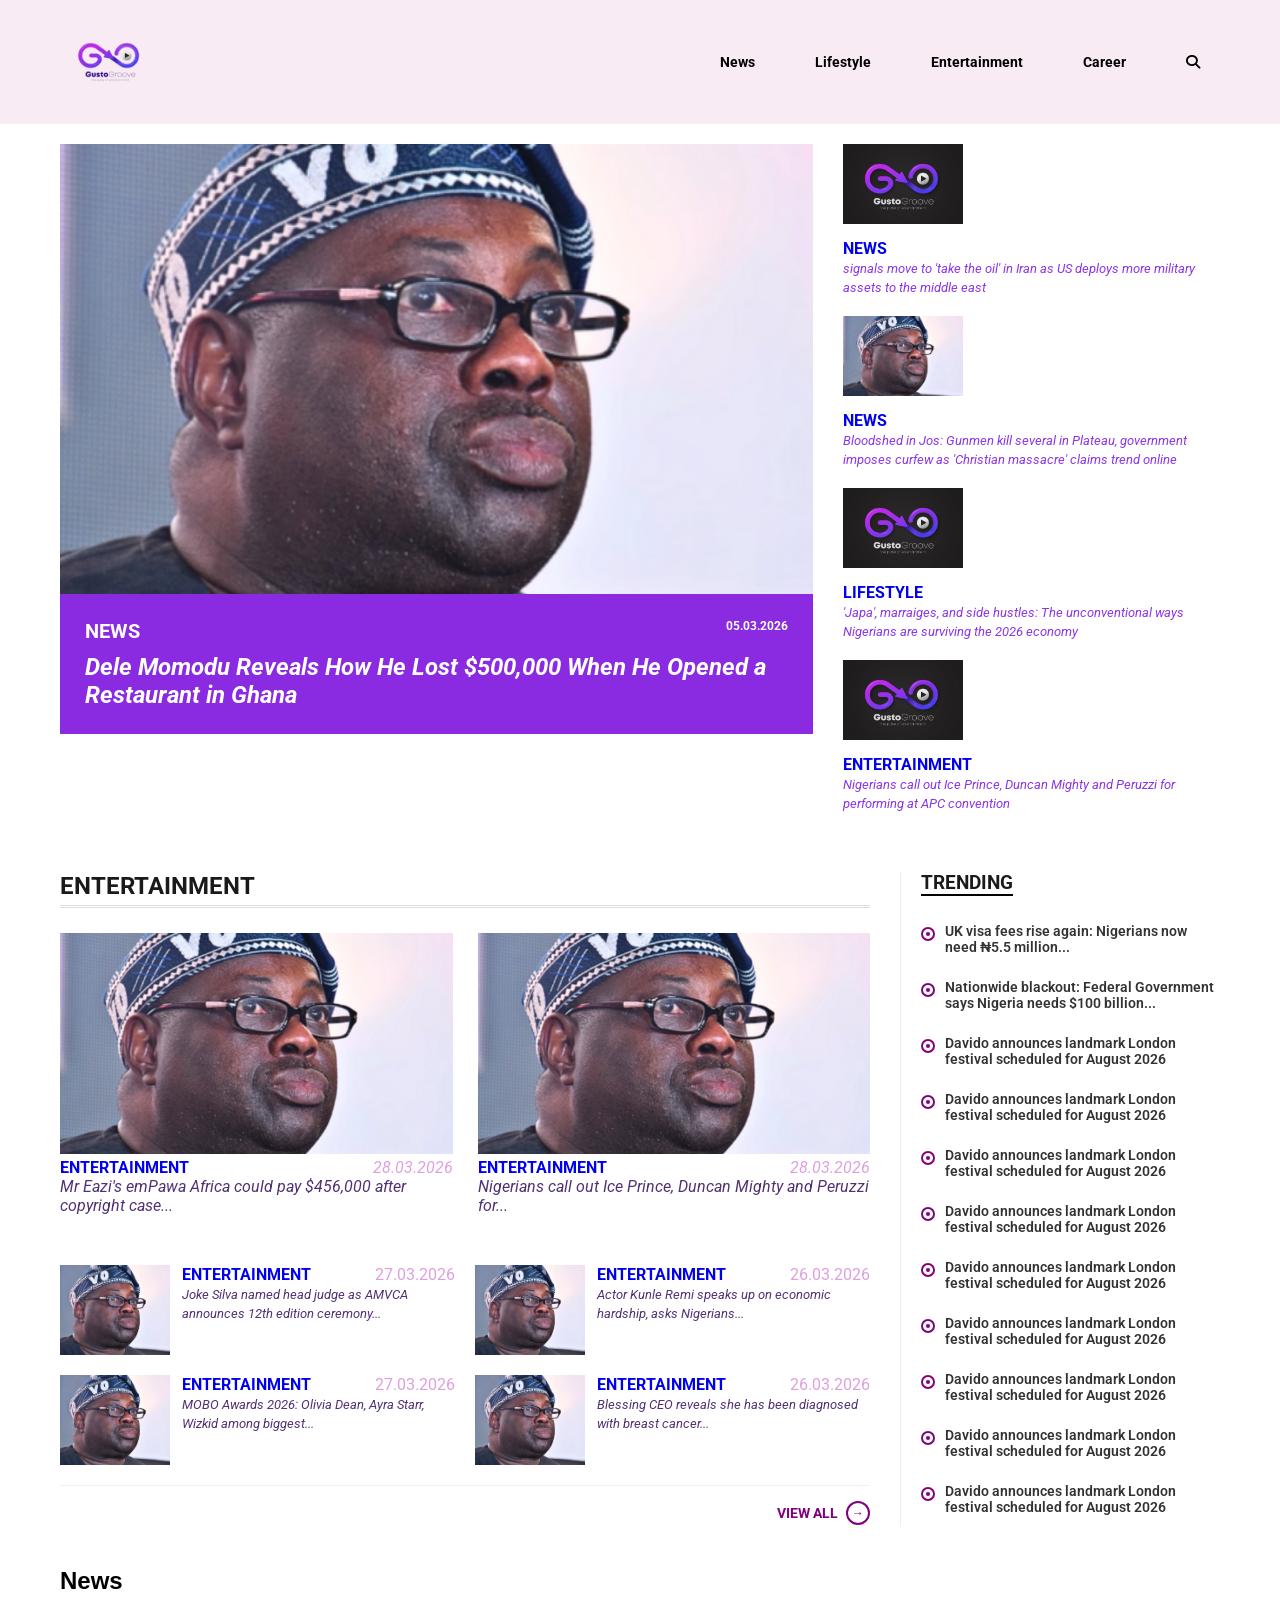
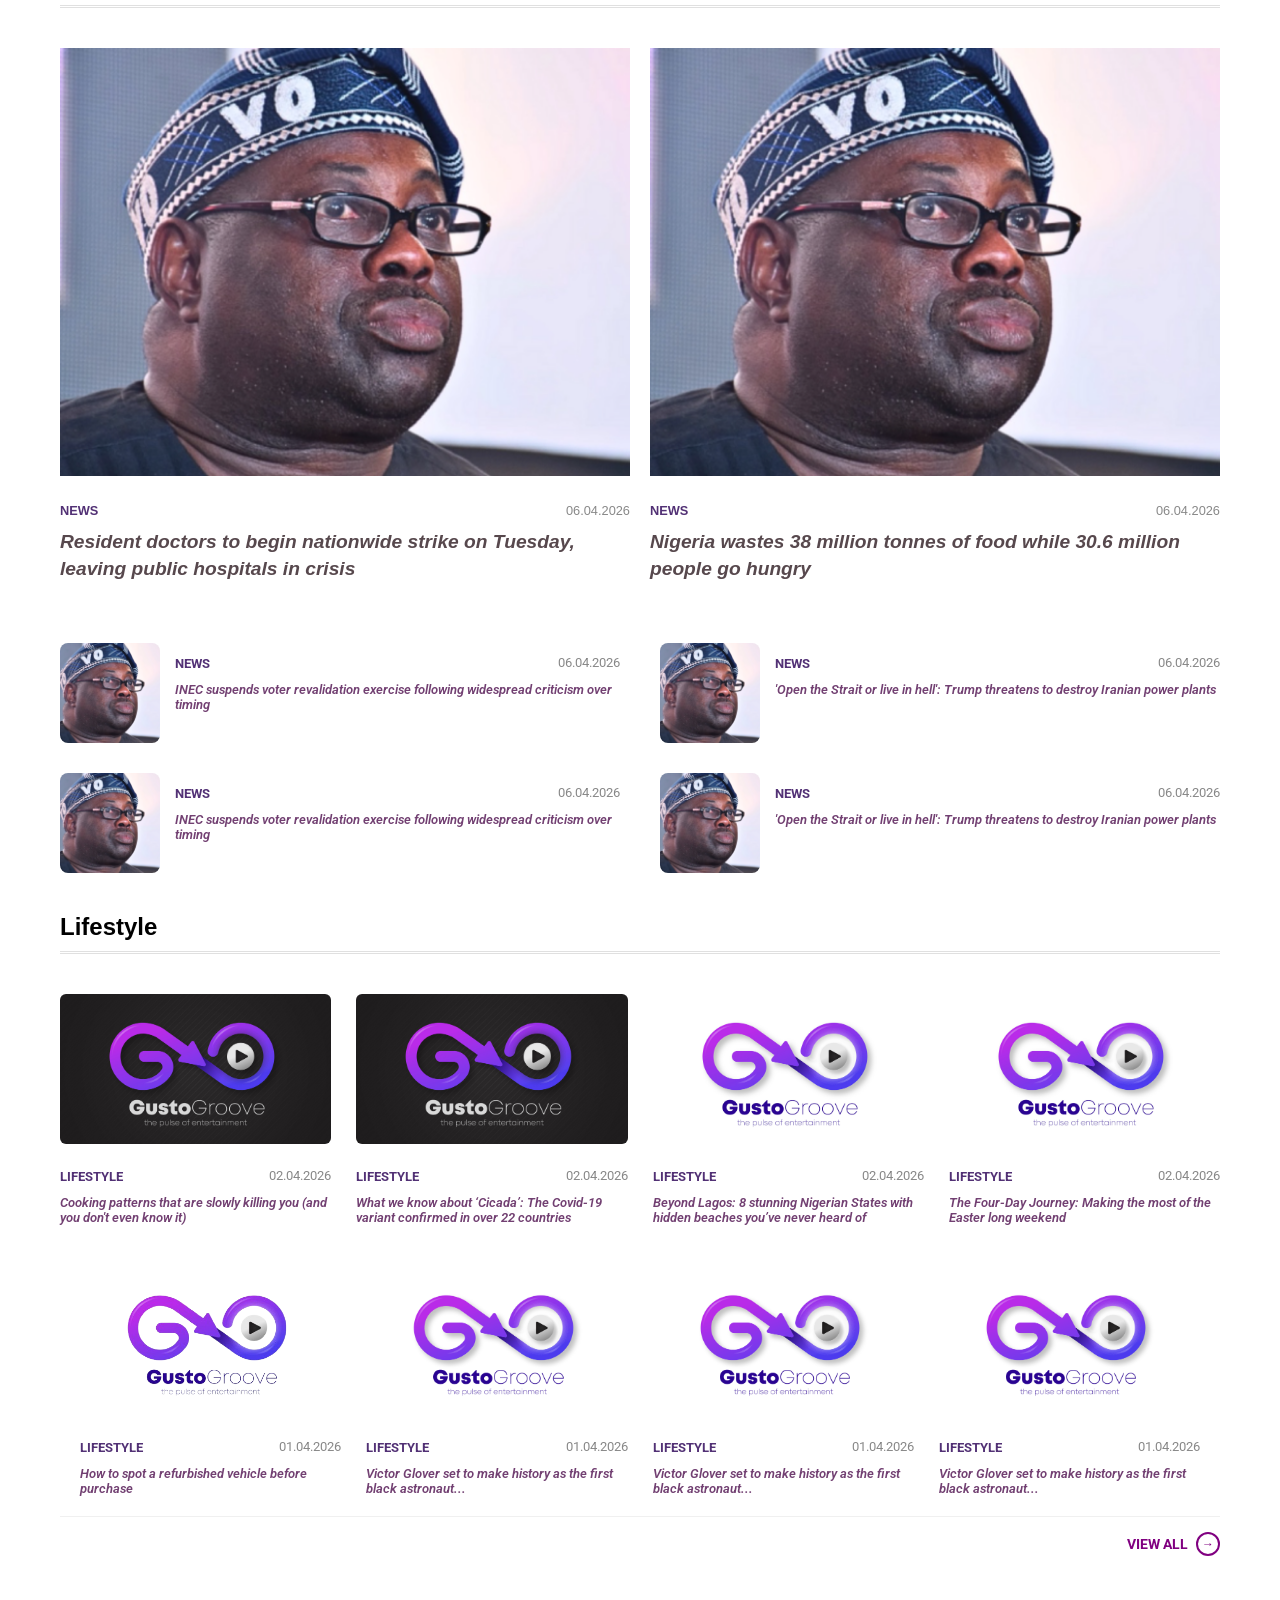
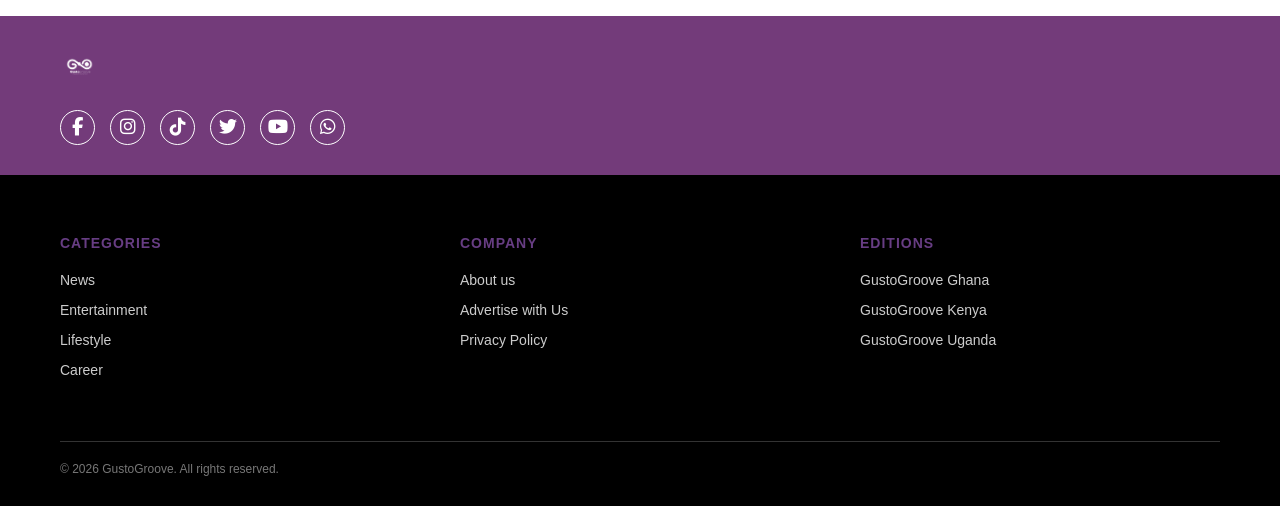
==== commit 97642ff9: "dont with front page" ====
--- a/index.html
+++ b/index.html
@@ -34,7 +34,7 @@
                         <a href="#">Music</a><a href="#">Celebrities</a><a href="#">Movies</a>
                     </div>
                 </li>
-                <li><a href="#">Videos</a></li>
+                <li><a href="#">Career</a></li>
                 <li><a href="#"><i class="fa-solid fa-magnifying-glass"></i></a></li>
             </ul>
 
@@ -134,7 +134,12 @@
             </div>
         </div>
         
-        <a href="#" style="text-align: right; display: block; margin-top: 20px; color: rgb(133, 66, 133); font-weight: bold; text-decoration: none;">VIEW ALL <i class="fa-solid fa-arrow-right"></i></a>
+         <div class="view-all-container">
+    <a href="#" class="view-all-link">
+      VIEW ALL <span class="arrow-icon">→</span>
+    </a>
+  </div>
+</section>
     </div>
 
     <aside class="trending-sidebar">
@@ -188,6 +193,262 @@
 </div>
 </div>
 <div class="overlay"></div>
+<div class="section-header">
+    <h2 class="section-title">News</h2>
+</div>
+<section class="news-container">
+  <article class="news-card">
+    <div class="image-wrapper">
+      <img src="img/818dfadb-6f6d-410e-b94d-83eb4ab384b5.png" alt="Doctors in surgery">
+    </div>
+    <div class="card-content">
+      <div class="meta-data">
+        <a href="#"><span class="category">NEWS</span></a>
+        <span class="date">06.04.2026</span>
+      </div>
+      <h2 class="headline">Resident doctors to begin nationwide strike on Tuesday, leaving public hospitals in crisis</h2>
+    </div>
+  </article>
+
+  <article class="news-card">
+    <div class="image-wrapper">
+      <img src="img/818dfadb-6f6d-410e-b94d-83eb4ab384b5.png" alt="Food market stall">
+    </div>
+    <div class="card-content">
+      <div class="meta-data">
+        <a href="#"><span class="category">NEWS</span></a>
+        <span class="date">06.04.2026</span>
+      </div>
+      <h2 class="headline">Nigeria wastes 38 million tonnes of food while 30.6 million people go hungry</h2>
+    </div>
+  </article>
+</section>
+<section class="thumbnail-grid">
+  <article class="thumb-card">
+    <div class="thumb-img">
+      <img src="img/818dfadb-6f6d-410e-b94d-83eb4ab384b5.png" alt="INEC update">
+    </div>
+    <div class="thumb-content">
+      <div class="meta-data">
+        <a href="#"><span class="category">NEWS</span></a>
+        <span class="date">06.04.2026</span>
+      </div>
+      <h3 class="thumb-headline">INEC suspends voter revalidation exercise following widespread criticism over timing</h3>
+    </div>
+  </article>
+
+  <article class="thumb-card">
+    <div class="thumb-img">
+      <img src="img/818dfadb-6f6d-410e-b94d-83eb4ab384b5.png" alt="Trump news">
+    </div>
+    <div class="thumb-content">
+      <div class="meta-data">
+        <a href="#"><span class="category">NEWS</span></a>
+        <span class="date">06.04.2026</span>
+      </div>
+      <h3 class="thumb-headline">'Open the Strait or live in hell': Trump threatens to destroy Iranian power plants</h3>
+    </div>
+  </article>
+
+  <article class="thumb-card">
+    <div class="thumb-img">
+      <img src="img/818dfadb-6f6d-410e-b94d-83eb4ab384b5.png" alt="INEC update">
+    </div>
+    <div class="thumb-content">
+      <div class="meta-data">
+        <a href="#"><span class="category">NEWS</span></a>
+        <span class="date">06.04.2026</span>
+      </div>
+      <h3 class="thumb-headline">INEC suspends voter revalidation exercise following widespread criticism over timing</h3>
+    </div>
+  </article>
+
+  <article class="thumb-card">
+    <div class="thumb-img">
+      <img src="img/818dfadb-6f6d-410e-b94d-83eb4ab384b5.png" alt="Trump news">
+    </div>
+    <div class="thumb-content">
+      <div class="meta-data">
+        <a href="#"><span class="category">NEWS</span></a>
+        <span class="date">06.04.2026</span>
+      </div>
+      <h3 class="thumb-headline">'Open the Strait or live in hell': Trump threatens to destroy Iranian power plants</h3>
+    </div>
+  </article>
+</section>
+<div class="section-header">
+    <h2 class="section-title">Lifestyle</h2>
+</div>
+<section class="lifestyle-grid">
+  <article class="lifestyle-card">
+    <div class="lifestyle-img">
+      <img src="img/GustoGroove-1.jpg" alt="Cooking patterns">
+    </div>
+    <div class="lifestyle-content">
+      <div class="meta-data">
+        <a href="#"><span class="category">LIFESTYLE</span></a>
+        <span class="date">02.04.2026</span>
+      </div>
+      <h3 class="lifestyle-headline">Cooking patterns that are slowly killing you (and you don't even know it)</h3>
+    </div>
+  </article>
+
+  <article class="lifestyle-card">
+    <div class="lifestyle-img">
+      <img src="img/GustoGroove-1.jpg" alt="Cicada variant">
+    </div>
+    <div class="lifestyle-content">
+      <div class="meta-data">
+        <a href="#"><span class="category">LIFESTYLE</span></a>
+        <span class="date">02.04.2026</span>
+      </div>
+      <h3 class="lifestyle-headline">What we know about ‘Cicada’: The Covid-19 variant confirmed in over 22 countries</h3>
+    </div>
+  </article>
+
+  <article class="lifestyle-card">
+    <div class="lifestyle-img">
+      <img src="img/GustoGroove white-1.jpg" alt="Nigerian beaches">
+    </div>
+    <div class="lifestyle-content">
+      <div class="meta-data">
+        <a href="#"><span class="category">LIFESTYLE</span></a>
+        <span class="date">02.04.2026</span>
+      </div>
+      <h3 class="lifestyle-headline">Beyond Lagos: 8 stunning Nigerian States with hidden beaches you’ve never heard of</h3>
+    </div>
+  </article>
+
+  <article class="lifestyle-card">
+    <div class="lifestyle-img">
+      <img src="img/GustoGroove white-1.jpg" alt="Easter journey">
+    </div>
+    <div class="lifestyle-content">
+      <div class="meta-data">
+        <a href="#"><span class="category">LIFESTYLE</span></a>
+        <span class="date">02.04.2026</span>
+      </div>
+      <h3 class="lifestyle-headline">The Four-Day Journey: Making the most of the Easter long weekend</h3>
+    </div>
+  </article>
+</section>
+<section class="lifestyle-section-wrapper">
+  <div class="lifestyle-grid">
+    
+    <article class="lifestyle-card">
+      <div class="lifestyle-img">
+        <img src="img/GustoGroove_white-1-removebg-preview.png" alt="Refurbished vehicle">
+      </div>
+      <div class="lifestyle-content">
+        <div class="meta-data">
+          <a href="#"><span class="category">LIFESTYLE</span></a>
+          <span class="date">01.04.2026</span>
+        </div>
+        <h3 class="lifestyle-headline">How to spot a refurbished vehicle before purchase</h3>
+      </div>
+    </article>
+
+    <article class="lifestyle-card">
+      <div class="lifestyle-img">
+        <img src="img/GustoGroove.png" alt="Victor Glover">
+      </div>
+      <div class="lifestyle-content">
+        <div class="meta-data">
+          <a href="#"><span class="category">LIFESTYLE</span></a>
+          <span class="date">01.04.2026</span>
+        </div>
+        <h3 class="lifestyle-headline">Victor Glover set to make history as the first black astronaut...</h3>
+      </div>
+    </article>
+
+    <article class="lifestyle-card">
+      <div class="lifestyle-img">
+        <img src="img/GustoGroove.png" alt="Victor Glover">
+      </div>
+      <div class="lifestyle-content">
+        <div class="meta-data">
+          <a href="#"><span class="category">LIFESTYLE</span></a>
+          <span class="date">01.04.2026</span>
+        </div>
+        <h3 class="lifestyle-headline">Victor Glover set to make history as the first black astronaut...</h3>
+      </div>
+    </article>
+
+    <article class="lifestyle-card">
+      <div class="lifestyle-img">
+        <img src="img/GustoGroove.png" alt="Victor Glover">
+      </div>
+      <div class="lifestyle-content">
+        <div class="meta-data">
+          <a href="#"><span class="category">LIFESTYLE</span></a>
+          <span class="date">01.04.2026</span>
+        </div>
+        <h3 class="lifestyle-headline">Victor Glover set to make history as the first black astronaut...</h3>
+      </div>
+    </article>
+    </div>
+
+  <div class="view-all-container">
+    <a href="#" class="view-all-link">
+      VIEW ALL <span class="arrow-icon">→</span>
+    </a>
+  </div>
+</section>
+<footer class="pulse-footer">
+  <div class="footer-top">
+    <div class="footer-container">
+      <div class="footer-logo">
+        <img src="img/GustoGroove.png" alt="Logo">
+      </div>
+      <div class="social-icons">
+        <a href="#"><i class="fab fa-facebook-f"></i></a>
+        <a href="#"><i class="fab fa-instagram"></i></a>
+        <a href="#"><i class="fab fa-tiktok"></i></a>
+        <a href="#"><i class="fab fa-twitter"></i></a>
+        <a href="#"><i class="fab fa-youtube"></i></a>
+        <a href="#"><i class="fab fa-whatsapp"></i></a>
+      </div>
+    </div>
+  </div>
+
+  <div class="footer-bottom">
+    <div class="footer-container">
+      <div class="footer-columns">
+        <div class="footer-col">
+          <h4>CATEGORIES</h4>
+          <ul>
+            <li><a href="#">News</a></li>
+            <li><a href="#">Entertainment</a></li>
+            <li><a href="#">Lifestyle</a></li>
+            <li><a href="#">Career</a></li>
+          </ul>
+        </div>
+
+        <div class="footer-col">
+          <h4>COMPANY</h4>
+          <ul>
+            <li><a href="#">About us</a></li>
+            <li><a href="#">Advertise with Us</a></li>
+            <li><a href="#">Privacy Policy</a></li>
+          </ul>
+        </div>
+
+        <div class="footer-col">
+          <h4>EDITIONS</h4>
+          <ul>
+            <li><a href="#">GustoGroove Ghana</a></li>
+            <li><a href="#">GustoGroove Kenya</a></li>
+            <li><a href="#">GustoGroove Uganda</a></li>
+          </ul>
+        </div>
+      </div>
+      
+      <div class="footer-copyright">
+        <p>&copy; 2026 GustoGroove. All rights reserved.</p>
+      </div>
+    </div>
+  </div>
+</footer>
 <script src="script.js"></script>
 </body>
 </html>
--- a/style.css
+++ b/style.css
@@ -95,6 +95,7 @@
             cursor: pointer;
             font-size: 24px;
             position: relative;
+            z-index: 3000;
         }
         .news-layout, .pulse-main-wrapper {
             max-width: 1200px;
@@ -108,8 +109,8 @@
             gap: 30px;
     }
         .main-news {
-            position: relative; 
-            width: 100%; 
+            display: flex; 
+            flex-direction: column;
     }
 
         .main-news img {
@@ -120,10 +121,8 @@
     }
 
         .news-overlay {
-            position: absolute;
-            bottom: 0; 
-            left: 0; 
-            right: 0; 
+            box-sizing: border-box; 
+            width: 100%;
             background: blueviolet; 
             color: white; 
             padding: 25px; 
@@ -340,14 +339,381 @@
     opacity: 0;
     visibility: hidden;
     transition: 0.3s ease;
-    z-index: 2000;
-    display: none;
+    z-index: 1000;
+    display: block;
 }
 .overlay.active {
         opacity: 1;
         visibility: visible;
     }
-
+/* Container Layout */
+.news-container {
+  display: flex;
+  gap: 20px;
+  padding: 20px;
+  font-family: Arial, sans-serif;
+  max-width: 1200px;
+  margin: 0 auto;
+}
+
+/* Individual Card */
+.news-card {
+  flex: 1; /* Makes both cards equal width */
+  display: flex;
+  flex-direction: column;
+}
+
+.image-wrapper {
+    height: 100%px;
+    width: 100%;
+    overflow: hidden;
+}
+.image-wrapper img {
+  width: 100%;
+  height: 100%;
+  object-fit: cover; /* Prevents stretching */
+  display: block;
+}
+
+/* Meta Data (News & Date) */
+.meta-data {
+  display: flex;
+  justify-content: space-between;
+  align-items: center;
+  padding: 10px 0;
+}
+.meta-data a {
+    text-decoration: none;
+}
+.meta-data a:hover {
+    text-decoration: underline;
+}
+.category {
+  color: rgb(82, 49, 117); /* Deep red color from the screenshot */
+  font-weight: bold;
+  font-size: 0.8rem;
+}
+
+.date {
+  color: #888;
+  font-size: 0.8rem;
+}
+
+/* Headline */
+.headline {
+  font-size: 1.2rem;
+  line-height: 1.4;
+  margin: 0;
+  color: rgb(87, 72, 77);
+  cursor: pointer;
+  font-style: italic;
+  
+}
+
+.headline:hover {
+  color: rgb(87, 72, 77);
+  font-style: normal;
+}
+
+.section-header {
+    max-width: 1200px; /* Matches your news layout width */
+    width: 100%;
+    box-sizing: border-box;
+    margin: 40px auto 20px auto; /* Centers it and adds space below */
+    padding: 0 20px; /* Matches the padding of your main layout */
+}
+
+.section-title {
+    font-family: sans-serif; /* Or your preferred font */
+    font-size: 24px;
+    font-weight: bold;
+    text-transform: capitalize;
+    color: #000;
+    margin: 0;
+    padding-bottom: 10px;
+    border-bottom: 3px double #e0e0e0; /* This creates the double line effect */
+    display: block;
+    width: 100%;
+}
+
+.thumbnail-grid {
+    display: grid;
+    grid-template-columns: 1fr 1fr; /* Two equal columns */
+    gap: 30px 40px; /* Space between rows and columns */
+    max-width: 1200px;
+    margin: 40px auto;
+    padding: 0 20px;
+}
+
+.thumb-card {
+    display: flex; /* Aligns image and text side-by-side */
+    align-items: flex-start;
+    gap: 15px;
+}
+
+/* Square Thumbnail Styling */
+.thumb-img {
+    flex-shrink: 0; /* Prevents the image from getting squashed */
+    width: 100px;
+    height: 100px;
+}
+
+.thumb-img img {
+    width: 100%;
+    height: 100%;
+    object-fit: cover;
+    border-radius: 8px; /* Rounded corners as seen in screenshot */
+}
+
+/* Content Styling */
+.thumb-content {
+    flex-grow: 1;
+}
+
+.thumb-meta {
+    display: flex;
+    justify-content: space-between;
+    font-size: 11px;
+    font-weight: bold;
+    margin-bottom: 8px;
+}
+
+.thumb-meta .category {
+    color: rgb(131, 45, 148);
+}
+
+.thumb-meta .date {
+    color: #888;
+}
+
+.thumb-headline {
+    font-size: small;
+    font-style: italic;
+    font-weight: 600;
+    margin: 0;
+    color: rgb(114, 64, 114);
+}
+.thumb-headline:hover {
+    cursor: pointer;
+    font-style: normal;
+    color: rgb(159, 60, 172);
+}
+
+
+.lifestyle-grid {
+    display: grid;
+    grid-template-columns: repeat(4, 1fr); /* 4 columns on desktop */
+    gap: 20px;
+    max-width: 1200px;
+    margin: 40px auto;
+    padding: 0 20px;
+}
+
+.lifestyle-card {
+    display: flex;
+    flex-direction: column;
+}
+
+.lifestyle-img {
+    width: 100%;
+    height: 150px; /* Shorter height than the main news cards */
+    margin-bottom: 12px;
+}
+
+.lifestyle-img img {
+    width: 100%;
+    height: 100%;
+    object-fit: cover;
+    border-radius: 6px; /* Soft rounded corners from the screenshot */
+}
+
+.lifestyle-meta {
+    display: flex;
+    justify-content: space-between;
+    font-size: 11px;
+    font-weight: bold;
+    margin-bottom: 8px;
+    text-transform: uppercase;
+}
+
+.lifestyle-meta .category {
+    color: rgb(131, 45, 148) /* A brownish-red for Lifestyle */
+}
+
+.lifestyle-meta .date {
+    color: #999;
+}
+
+.lifestyle-headline {
+    font-size: small;
+    font-style: italic;
+    font-weight: 600;
+    margin: 0;
+    color: rgb(114, 64, 114);
+}
+.lifestyle-headline:hover {
+    cursor: pointer;
+    font-style: normal;
+    color: rgb(159, 60, 172);
+}
+
+/* Wrapper to keep everything organized */
+.lifestyle-section-wrapper {
+    max-width: 1200px;
+    margin: 0 auto 60px auto;
+    padding: 0 20px;
+}
+
+/* The "View All" container pushes content to the right */
+.view-all-container {
+    display: flex;
+    justify-content: flex-end; /* Aligns to the right */
+    margin-top: 20px;
+    border-top: 1px solid #f0f0f0; /* Optional: adds a subtle separator line */
+    padding-top: 15px;
+}
+
+.view-all-link {
+    text-decoration: none;
+    color: purple; /* Matching your lifestyle red/brown */
+    font-weight: bold;
+    font-size: 14px;
+    display: flex;
+    align-items: center;
+    gap: 8px;
+    transition: color 0.3s ease;
+}
+
+.view-all-link:hover {
+    color: purple;
+}
+
+/* The Circle Arrow Style */
+.arrow-icon {
+    display: inline-flex;
+    justify-content: center;
+    align-items: center;
+    width: 24px;
+    height: 24px;
+    border: 2px solid currentColor;
+    border-radius: 50%; /* Makes it a circle */
+    font-size: 12px;
+}
+
+/* Ensure the grid doesn't have its own margin anymore 
+   since the wrapper handles it now */
+.lifestyle-grid {
+    display: grid;
+    grid-template-columns: repeat(4, 1fr);
+    gap: 25px;
+    margin-bottom: 0; 
+}
+
+.pulse-footer {
+    width: 100%;
+    font-family: 'Arial', sans-serif;
+}
+
+.footer-container {
+    max-width: 1200px;
+    margin: 0 auto;
+    padding: 0 20px;
+}
+
+/* Red Top Bar */
+.footer-top {
+    background-color: rgb(115, 59, 122); /* Adjusted red color */
+    padding: 30px 0;
+}
+
+.footer-top .footer-container {
+    display: flex;
+    flex-direction: column;
+    gap: 20px;
+}
+
+.footer-logo img {
+    height: 40px; /* Adjust based on your logo shape */
+    filter: brightness(0) invert(1); /* Makes a dark logo white if needed */
+}
+
+.social-icons {
+    display: flex;
+    gap: 15px;
+}
+
+.social-icons a {
+    color: white;
+    font-size: 18px;
+    border: 1px solid white;
+    border-radius: 50%;
+    width: 35px;
+    height: 35px;
+    display: flex;
+    align-items: center;
+    justify-content: center;
+    text-decoration: none;
+}
+
+/* Black Bottom Section */
+.footer-bottom {
+    background-color: #000;
+    color: white;
+    padding: 60px 0 30px 0;
+}
+
+.footer-columns {
+    display: grid;
+    grid-template-columns: repeat(auto-fit, minmax(200px, 1fr));
+    gap: 40px;
+    margin-bottom: 50px;
+}
+
+.footer-col h4 {
+    color: #673d83; /* Sky blue category titles */
+    font-size: 14px;
+    margin-bottom: 20px;
+    letter-spacing: 1px;
+}
+
+.footer-col ul {
+    list-style: none;
+    padding: 0;
+}
+
+.footer-col ul li {
+    margin-bottom: 12px;
+}
+
+.footer-col ul li a {
+    color: #ccc;
+    text-decoration: none;
+    font-size: 14px;
+    transition: color 0.3s;
+}
+
+.footer-col ul li a:hover {
+    color: white;
+}
+
+.footer-copyright {
+    border-top: 1px solid #333;
+    padding-top: 20px;
+    font-size: 12px;
+    color: #777;
+}
+/* Responsive Adjustments */
+@media (max-width: 1024px) {
+    .lifestyle-grid {
+        grid-template-columns: repeat(2, 1fr); /* 2 columns on tablets */
+    }
+}
+
+@media (max-width: 600px) {
+    .lifestyle-grid {
+        grid-template-columns: 1fr; /* 1 column on small phones */
+    }
+}
     /* MOBILE RESPONSIVENES */
     @media (max-width: 768px) {
             .menu-toggle {
@@ -365,7 +731,7 @@
                 padding-top: 80px;
                 transition: 0.3s ease;
                 display: flex;
-                z-index: 3001;
+                z-index: 2000;
             }
             nav ul {
                display: flex;
@@ -427,10 +793,10 @@
             padding-left: 0;
         }
 
-    .trending-sidebar ul {
-        display: grid;
-        grid-template-columns: 1fr 1fr;
-        gap: 10px;
+       .trending-sidebar ul {
+            display: grid;
+            grid-template-columns: 1fr 1fr;
+            gap: 10px;
     }
 
     .trending-sidebar li {
@@ -441,4 +807,68 @@
         padding: 10px;
         border-radius: 6px;
     }
-    }+    .news-container {
+    flex-direction: column; /* Stacks cards vertically on small screens */
+  }
+ .image-wrapper img {
+  width: 100%;
+  height: 100%;
+  object-fit: cover; /* Prevents stretching */
+  display: block;
+}
+  .section-title {
+        font-size: 20px; /* Slightly smaller text for mobile */
+        padding-bottom: 8px;
+    }
+    
+    .section-header {
+        padding: 0 15px; /* Slightly tighter padding on small screens */
+    }
+     .thumbnail-grid {
+        grid-template-columns: 1fr; /* Stacks to 1 column on mobile */
+        gap: 20px;
+    }
+    .lifestyle-grid {
+        grid-template-columns: 1fr; /* 1 column on small phones */
+    }
+    /* NEWS SECTION: Keep full width stacked cards */
+    .news-container {
+        flex-direction: column;
+        gap: 30px;
+    }
+
+    /* LIFESTYLE SECTION: Switch from 4-columns to List View */
+    .lifestyle-grid {
+        grid-template-columns: 1fr; /* Stack into 1 column */
+        gap: 15px;
+    }
+
+    .lifestyle-card {
+        flex-direction: row; /* Aligns image and text side-by-side */
+        align-items: flex-start;
+        gap: 15px;
+        border-bottom: 1px solid #eee; /* Adds the separator line from screenshot */
+        padding-bottom: 15px;
+    }
+
+    .lifestyle-img {
+        width: 100px; /* Small square thumbnail size */
+        height: 100px;
+        flex-shrink: 0; /* Prevents image from squashing */
+        margin-bottom: 0;
+    }
+
+    .lifestyle-headline {
+        font-size: 1rem;
+        line-height: 1.3;
+    }
+
+    /* Adjust the "View All" button for mobile */
+    .view-all-container {
+        justify-content: center; /* Centers it on phones for better thumb reach */
+        border-top: none;
+    }
+     .footer-columns {
+        grid-template-columns: 1fr 1fr;
+    }
+}
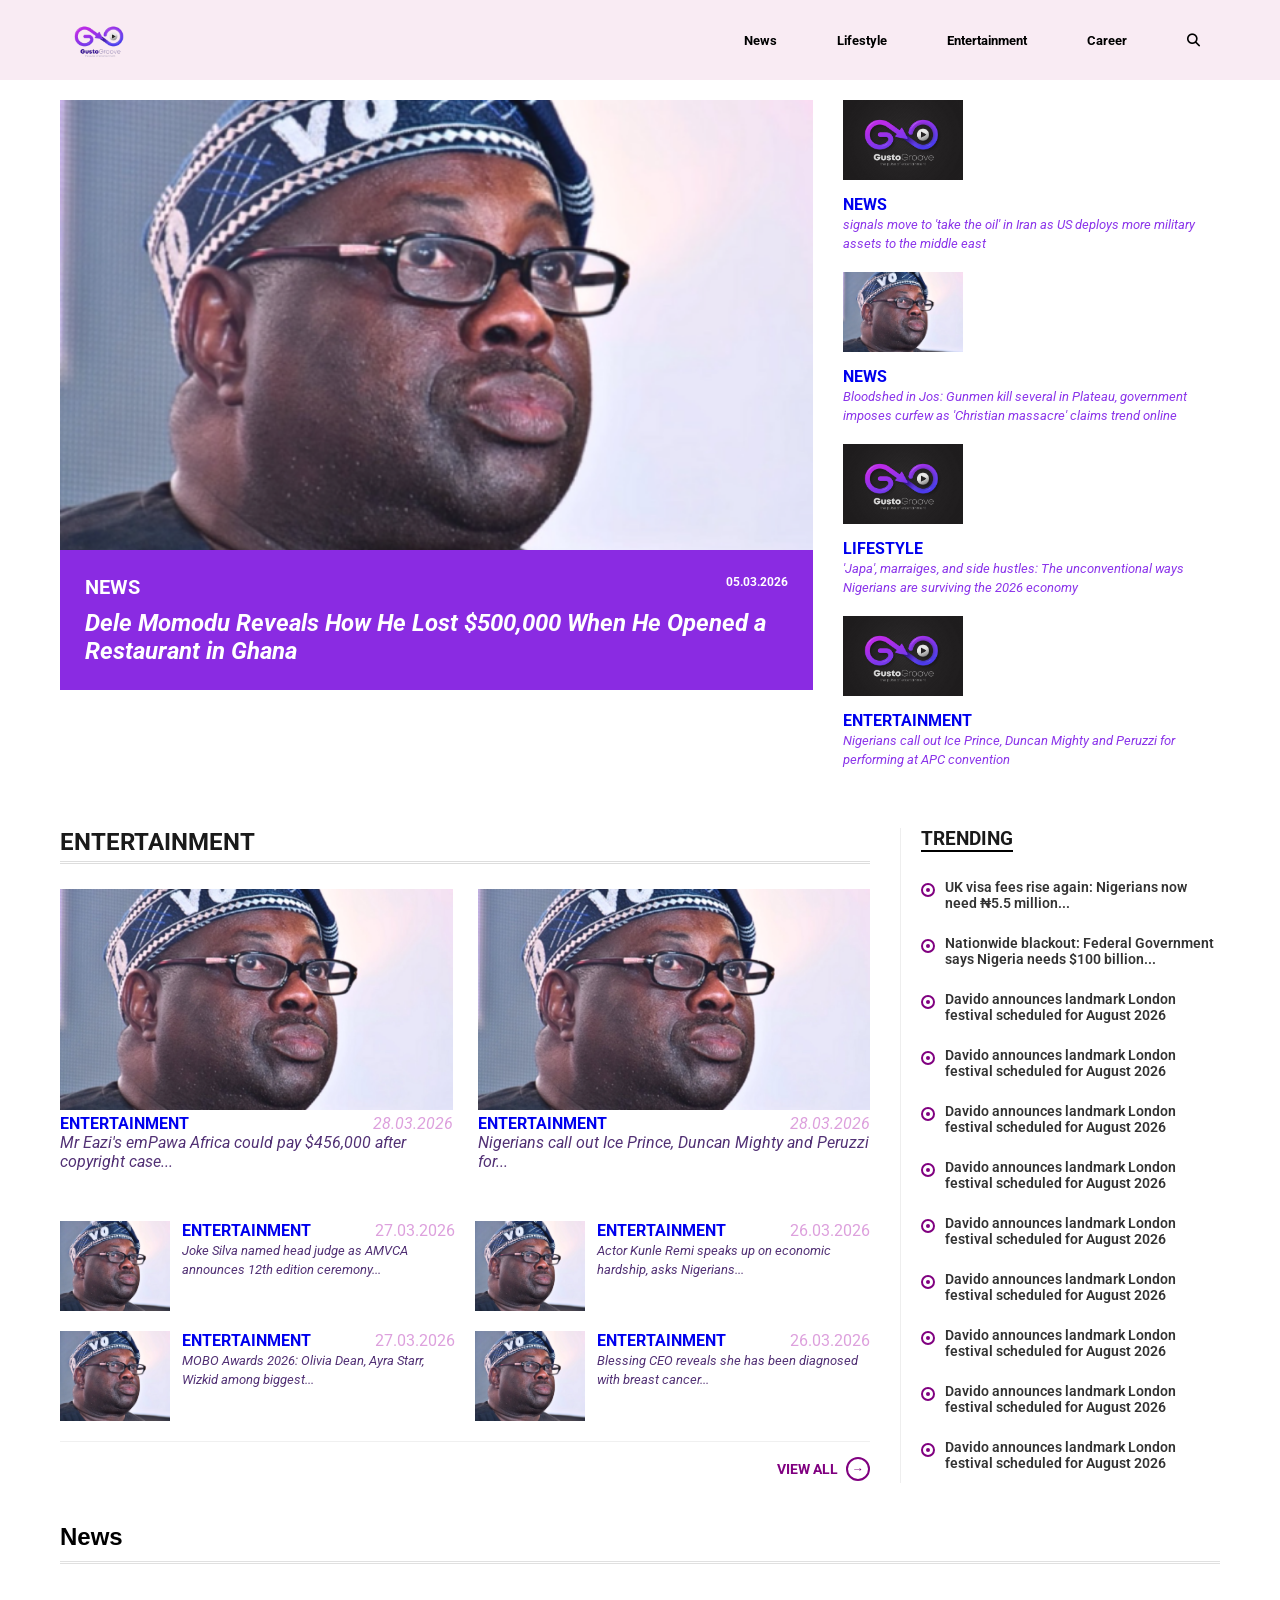
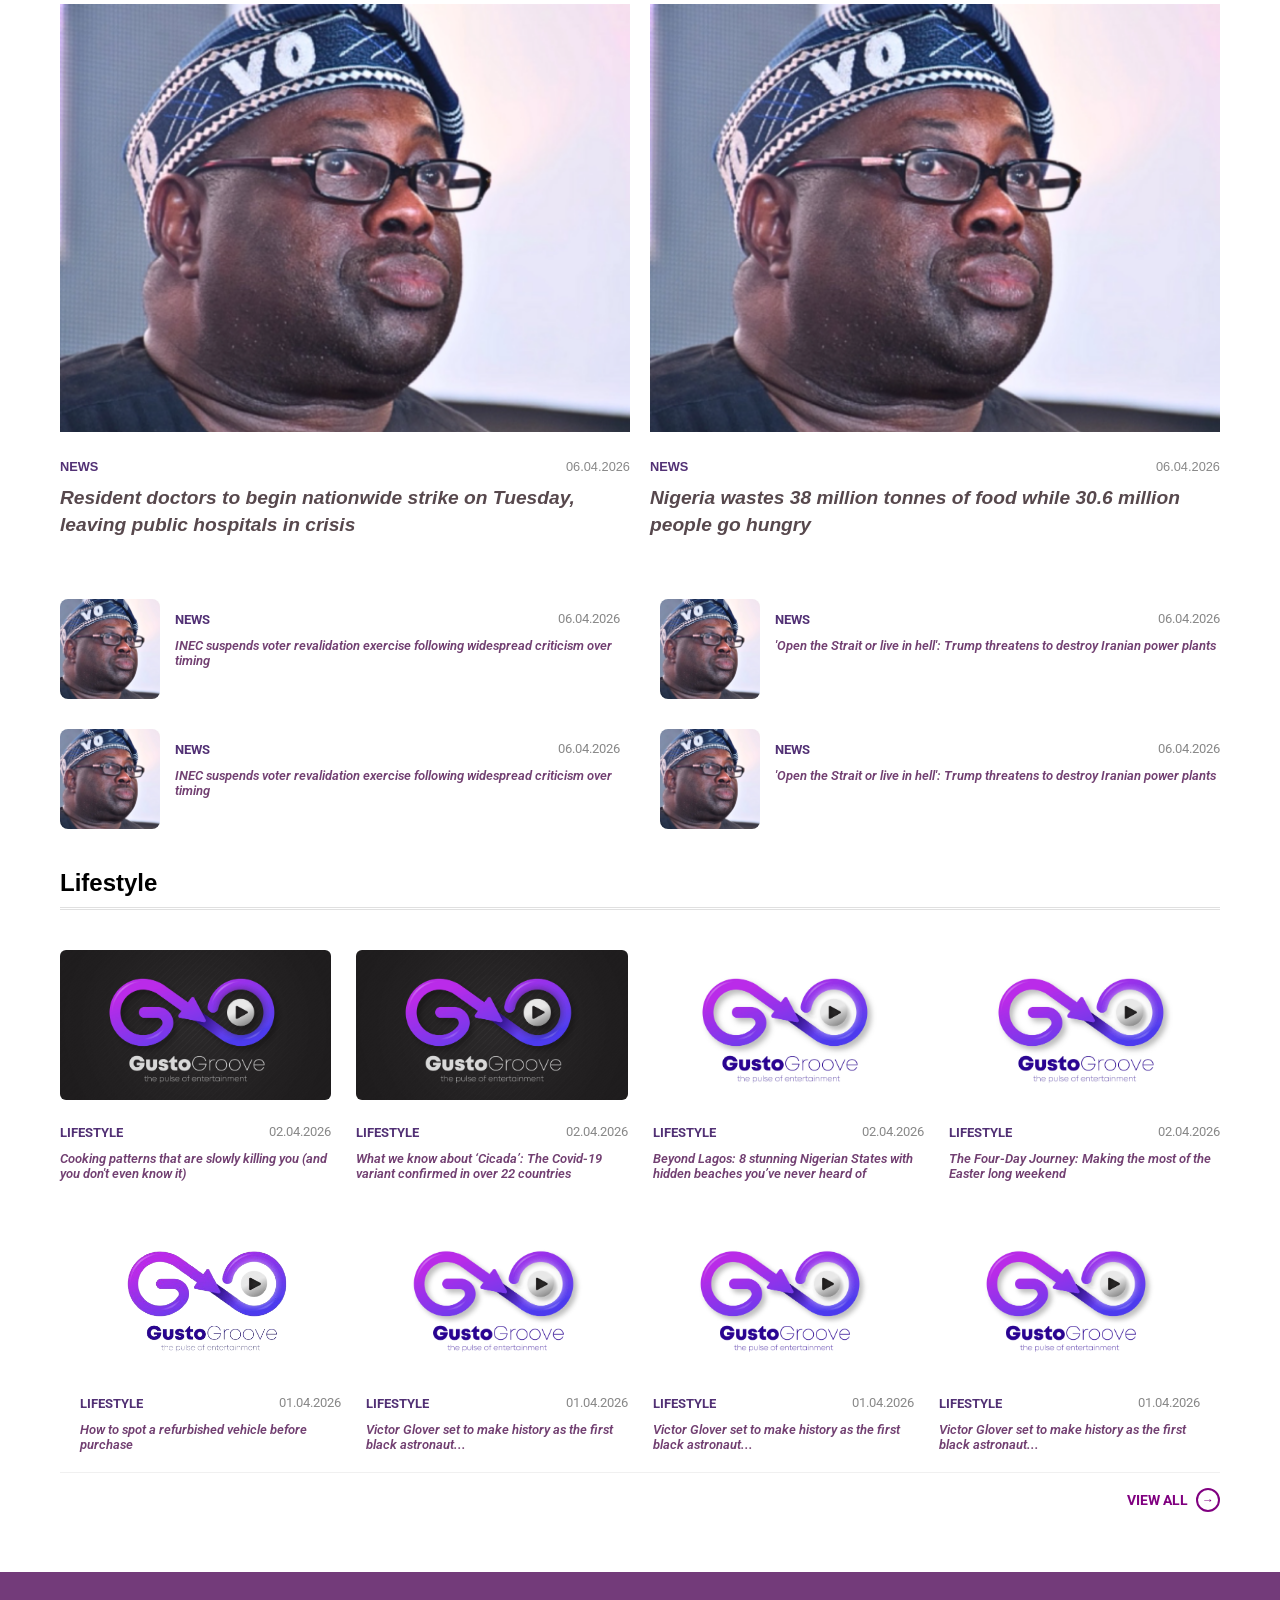
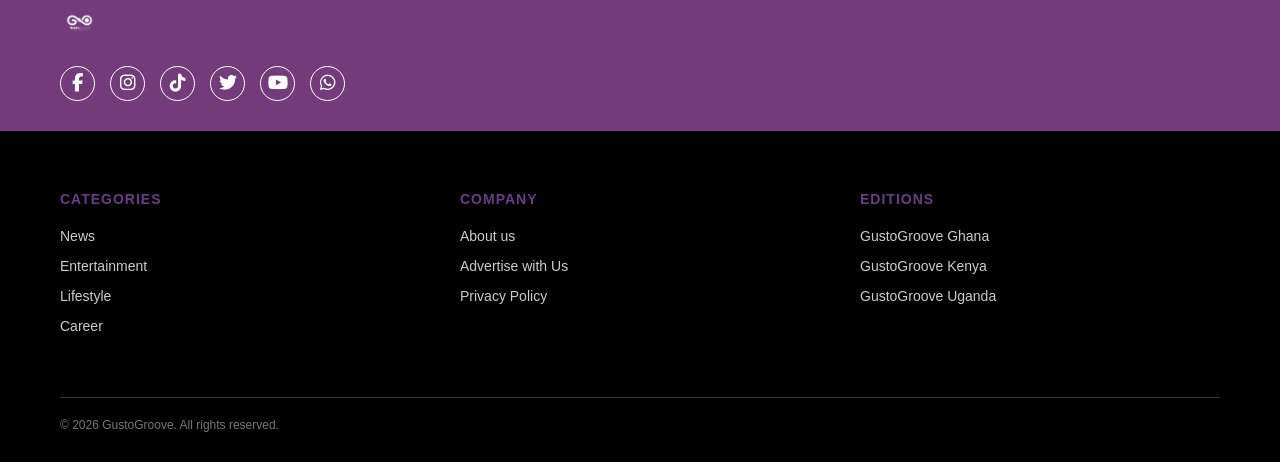
==== commit 1cd0c2d4: "othersdone" ====
--- a/index.html
+++ b/index.html
@@ -14,22 +14,22 @@
    <header>
     <div class="container">
         <div class="logo">
-            <a href="#"><img src="img/GustoGroove_white-1-removebg-preview.png" alt="logo"></a>
+            <a href="index.html"><img src="img/GustoGroove_white-1-removebg-preview.png" alt="logo"></a>
         </div>
         <nav>
             <ul class="nav-links">
-                <li class="dropdown"><a href="#">News</a>
+                <li class="dropdown"><a href="news.html">News</a>
                     <div class="drop-content">
                         <a href="#">Local</a><a href="#">Business</a><a href="#">World</a><a href="#">Politics</a>
                     </div>
 
                 </li>
-                <li class="dropdown"><a href="#">Lifestyle</i></a>
+                <li class="dropdown"><a href="lifestyl.html">Lifestyle</i></a>
                     <div class="drop-content">
                         <a href="#">Beauty</a><a href="#">Food & Travel</a><a href="#">Careers</a>
                     </div>
                 </li>
-                <li class="dropdown"><a href="#">Entertainment </a>
+                <li class="dropdown"><a href="entertainment.html">Entertainment</a>
                     <div class="drop-content">
                         <a href="#">Music</a><a href="#">Celebrities</a><a href="#">Movies</a>
                     </div>
--- a/style.css
+++ b/style.css
@@ -32,12 +32,13 @@
             align-items: center; 
             max-width: 1200px; 
             margin: 0 auto; 
-            padding: 10px 20px; 
+            padding: 0px 20px; 
             gap: 50px; 
     }
         .logo img {
-            width: 100px; 
+            width: 80px; 
             height: auto; 
+            display: block;
     }
 
         nav {
@@ -52,14 +53,12 @@
             z-index: 3000;
     }
         nav ul li a { 
-
             text-decoration: none; 
             color: black; 
-            padding: 15px 20px;
-            border-bottom: 1px solid #eee; 
+            padding: 10px 20px;
             display: block;
             font-weight: bold; 
-            font-size: 14px; 
+            font-size: 13px; 
     }
 
         .dropdown {
@@ -177,7 +176,6 @@
             flex-direction: column; 
             gap: 20px; 
     }
-
         .news-card { 
             display: flex; 
             gap: 15px; 
@@ -871,4 +869,24 @@
      .footer-columns {
         grid-template-columns: 1fr 1fr;
     }
-}
+    nav ul {
+        gap: 10px; 
+    }
+
+    /* 2. Reduce padding on mobile specifically */
+    nav ul li a {
+        padding: 8px 10px; 
+        font-size: 12px; /* Smaller text for smaller screens */
+    }
+
+    /* 3. Make the logo even smaller on mobile */
+    .logo img {
+        width: 60px;
+    }
+
+    /* 4. Reduce the container gap */
+    .container {
+        gap: 10px;
+        padding: 0 10px;
+    }
+}
